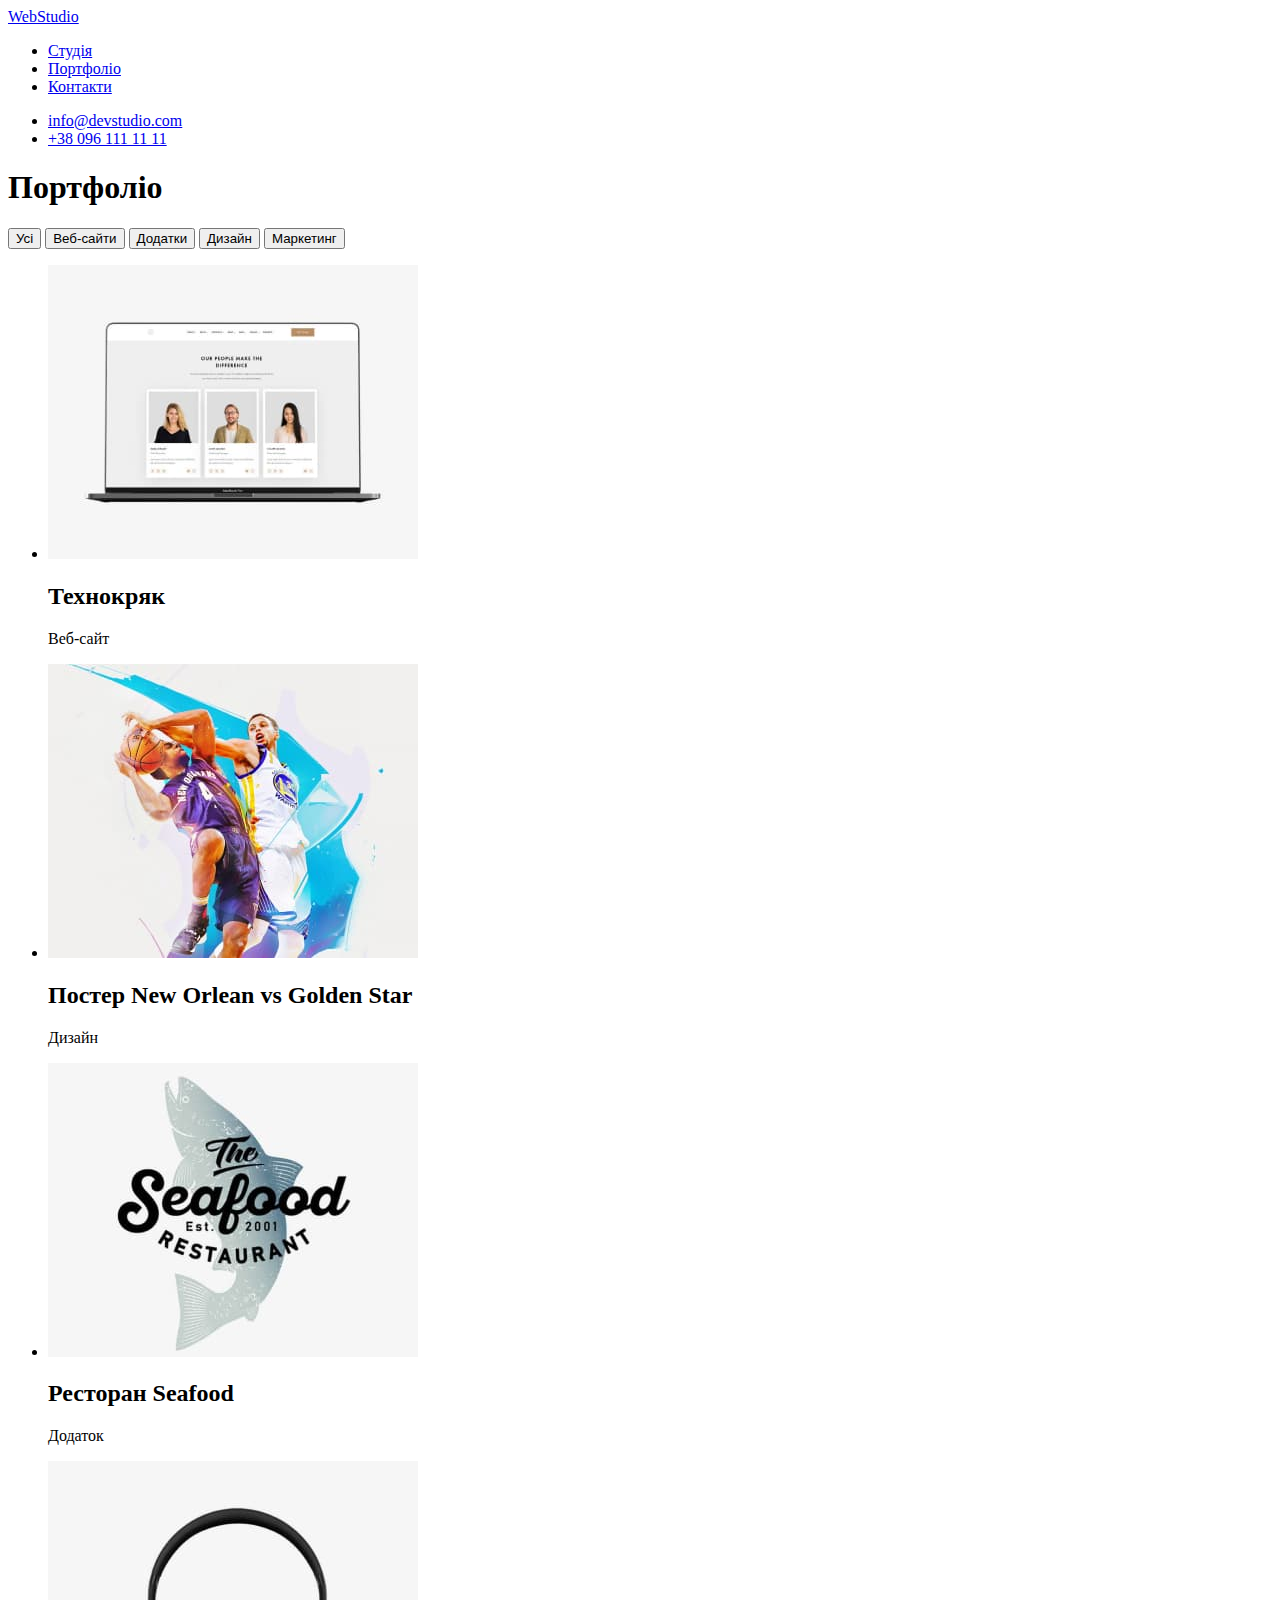
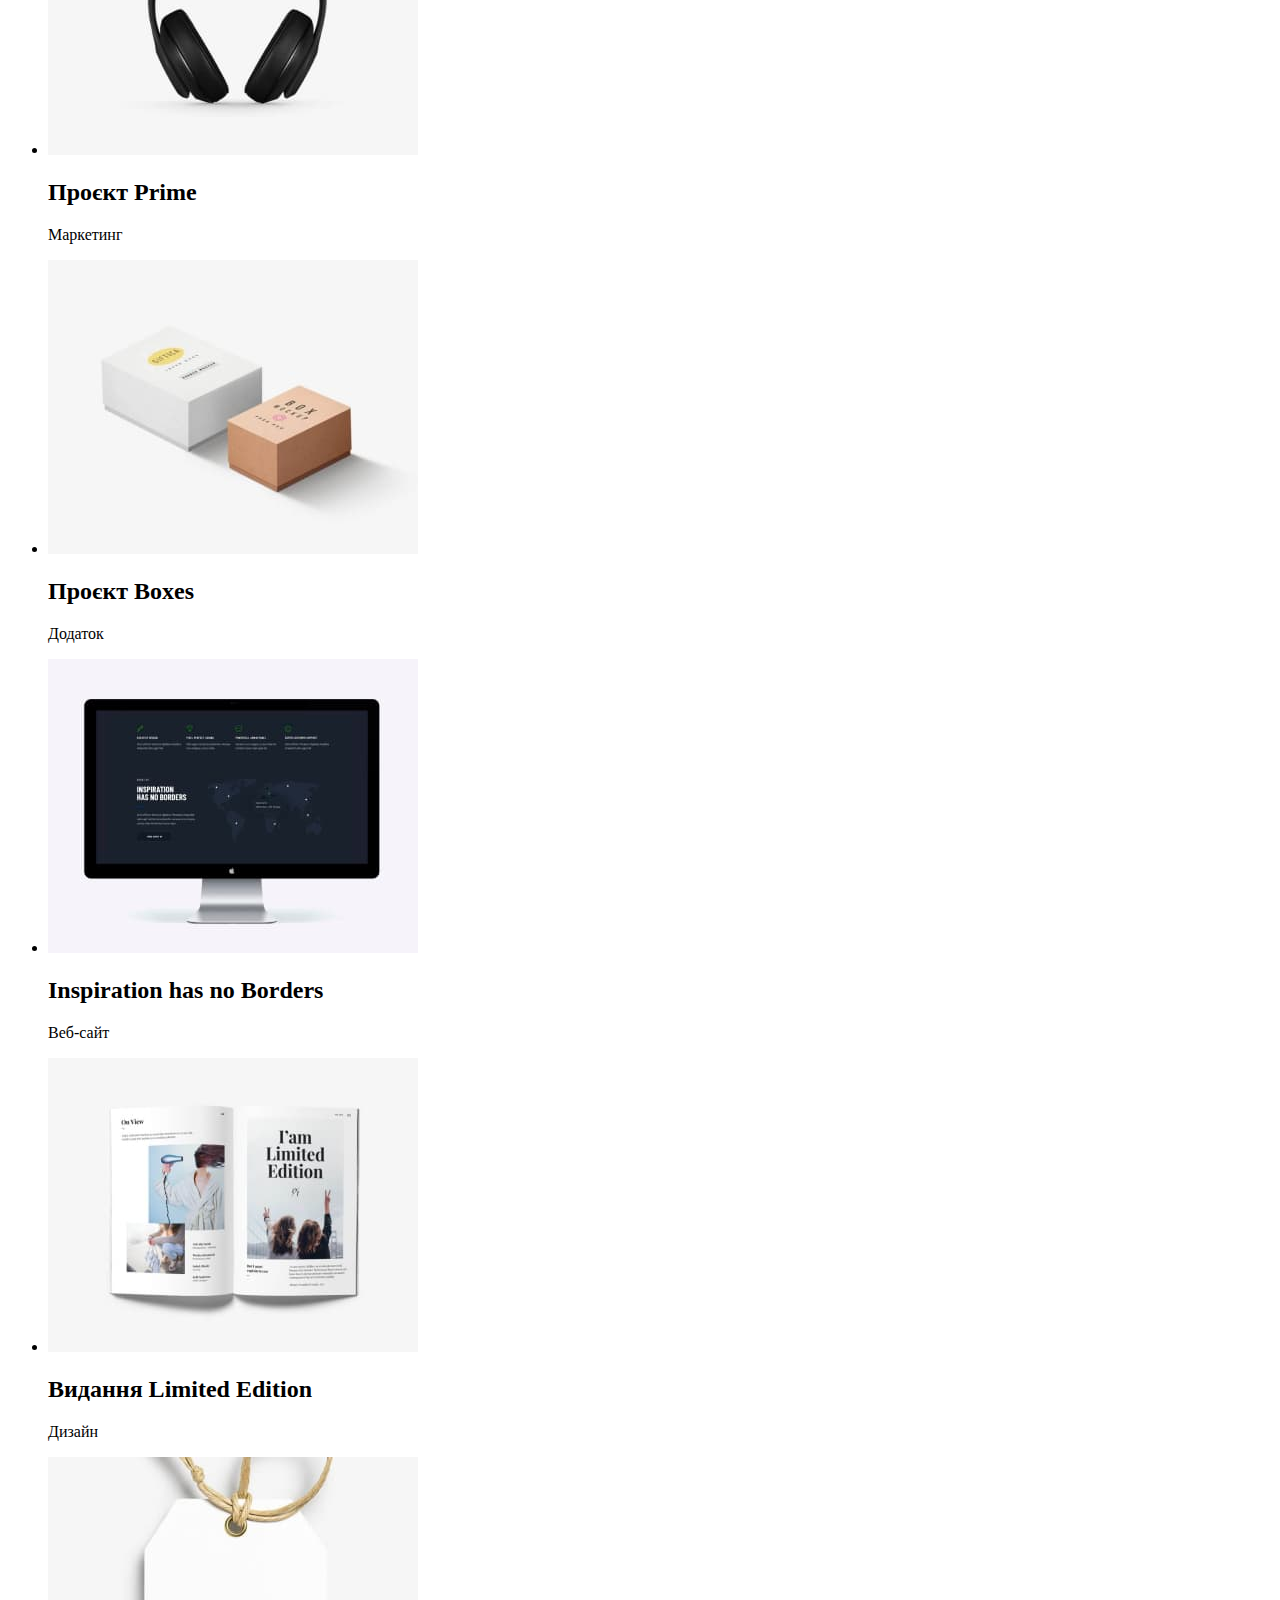
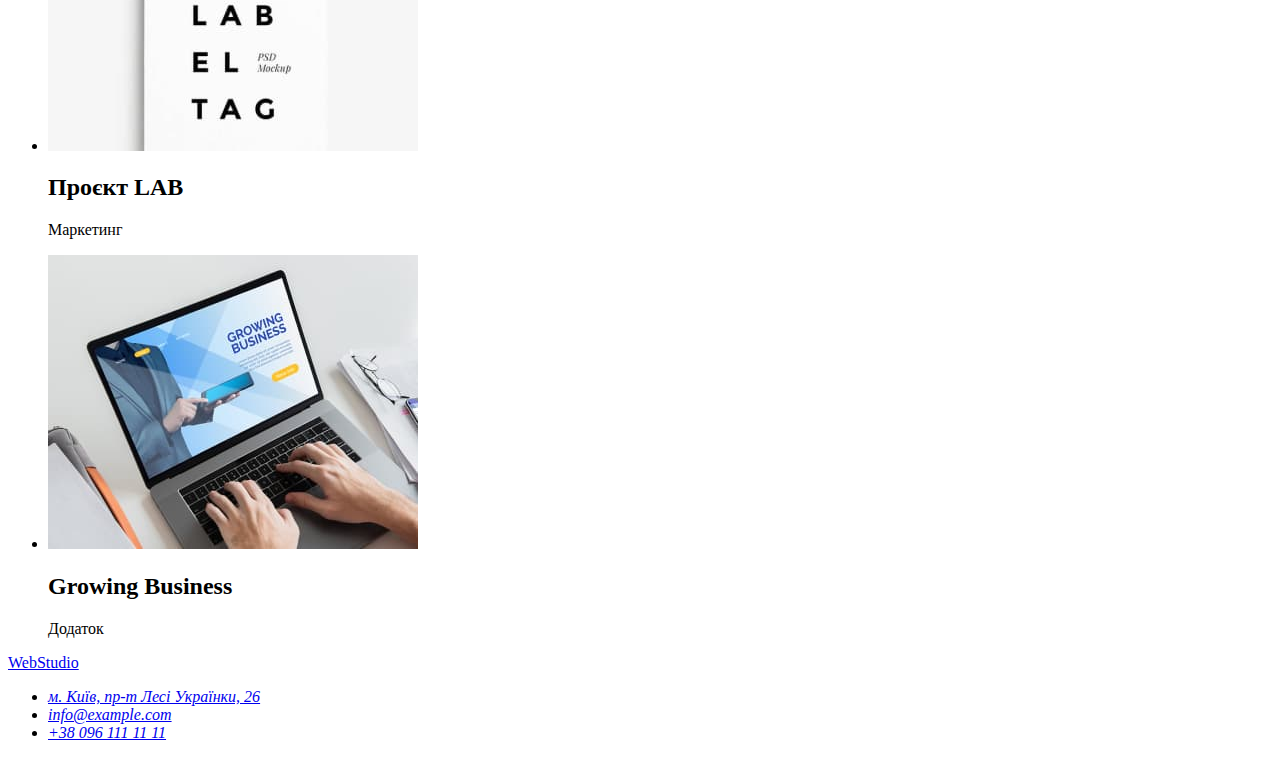
==== portfolio.html @ 384209a9 "Update portfolio.html" ====
<!DOCTYPE html>
<html lang="uk">
<head>
    <meta charset="UTF-8">
    <meta http-equiv="X-UA-Compatible" content="IE=edge">
    <meta name="viewport" content="width=device-width, initial-scale=1.0">
    <title>Document</title>
    <link rel="stylesheet" href="./css/main.css">
</head>
<body>
    <header>
        <nav>
            <a href="./index.html">
                WebStudio
            </a>
            <ul>
                <li><a href="./index.html">Студія</a></li>
                <li><a href="/portfolio.html">Портфоліо</a></li>
                <li><a href="#">Контакти</a></li>
            </ul>
            <ul>
                <li><a href="mailto:info@devstudio.com">info@devstudio.com</a></li>
                <li><a href="tel:+380961111111">+38 096 111 11 11</a></li>
            </ul>
        </nav>
    </header>
    <main>
        <section>
            <h1>Портфоліо</h1>
            <div class="">
                <button type="button">Усі</button>
                <button type="button">Веб-сайти</button>
                <button type="button">Додатки</button>
                <button type="button">Дизайн</button>
                <button type="button">Маркетинг</button>
            </div>
            <ul>
                <li>
                    <img src="./img/portfolio/portfolio1.jpg" alt="Laptop" width="370">
                    <h2>
                        Технокряк
                    </h2>
                    <p>
                        Веб-сайт
                    </p>
                </li>
                <li>
                    <img src="./img/portfolio/portfolio2.jpg" alt="Laptop" width="370">
                    <h2>
                        Постер New Orlean vs Golden Star
                    </h2>
                    <p>
                        Дизайн
                    </p>
                </li>
                <li>
                    <img src="./img/portfolio/portfolio3.jpg" alt="Laptop" width="370">
                    <h2>
                        Ресторан Seafood
                    </h2>
                    <p>
                        Додаток
                    </p>
                </li>
                <li>
                    <img src="./img/portfolio/portfolio4.jpg" alt="Laptop" width="370">
                    <h2>
                        Проєкт Prime
                    </h2>
                    <p>
                        Маркетинг
                    </p>
                </li>
                <li>
                    <img src="./img/portfolio/portfolio5.jpg" alt="Laptop" width="370">
                    <h2>
                        Проєкт Boxes
                    </h2>
                    <p>
                        Додаток
                    </p>
                </li>
                <li>
                    <img src="./img/portfolio/portfolio6.jpg" alt="Laptop" width="370">
                    <h2>
                        Inspiration has no Borders
                    </h2>
                    <p>
                        Веб-сайт
                    </p>
                </li>
                <li>
                    <img src="./img/portfolio/portfolio7.jpg" alt="Laptop" width="370">
                    <h2>
                        Видання Limited Edition
                    </h2>
                    <p>
                        Дизайн
                    </p>
                </li>
                <li>
                    <img src="./img/portfolio/portfolio8.jpg" alt="Laptop" width="370">
                    <h2>
                        Проєкт LAB
                    </h2>
                    <p>
                        Маркетинг
                    </p>
                </li>
                <li>
                    <img src="./img/portfolio/portfolio9.jpg" alt="Laptop" width="370">
                    <h2>
                        Growing Business
                    </h2>
                    <p>
                        Додаток
                    </p>
                </li>
            </ul>
        </section>
    </main>
    <footer>
        <a href="./index.html">
            WebStudio
        </a>
        <address>
            <ul>
                <li>
                    <a href="http://surl.li/dadrl" target="_blank" rel="noopener noreferrer">м. Київ, пр-т Лесі Українки, 26</a>
                </li>
                <li>
                    <a href="mailto:info@devstudio.com">info@example.com</a>
                </li>
                <li>
                    <a href="tel:+380961111111">+38 096 111 11 11</a>
                </li>
            </ul>
        </address>
    </footer>
</body>
</html>
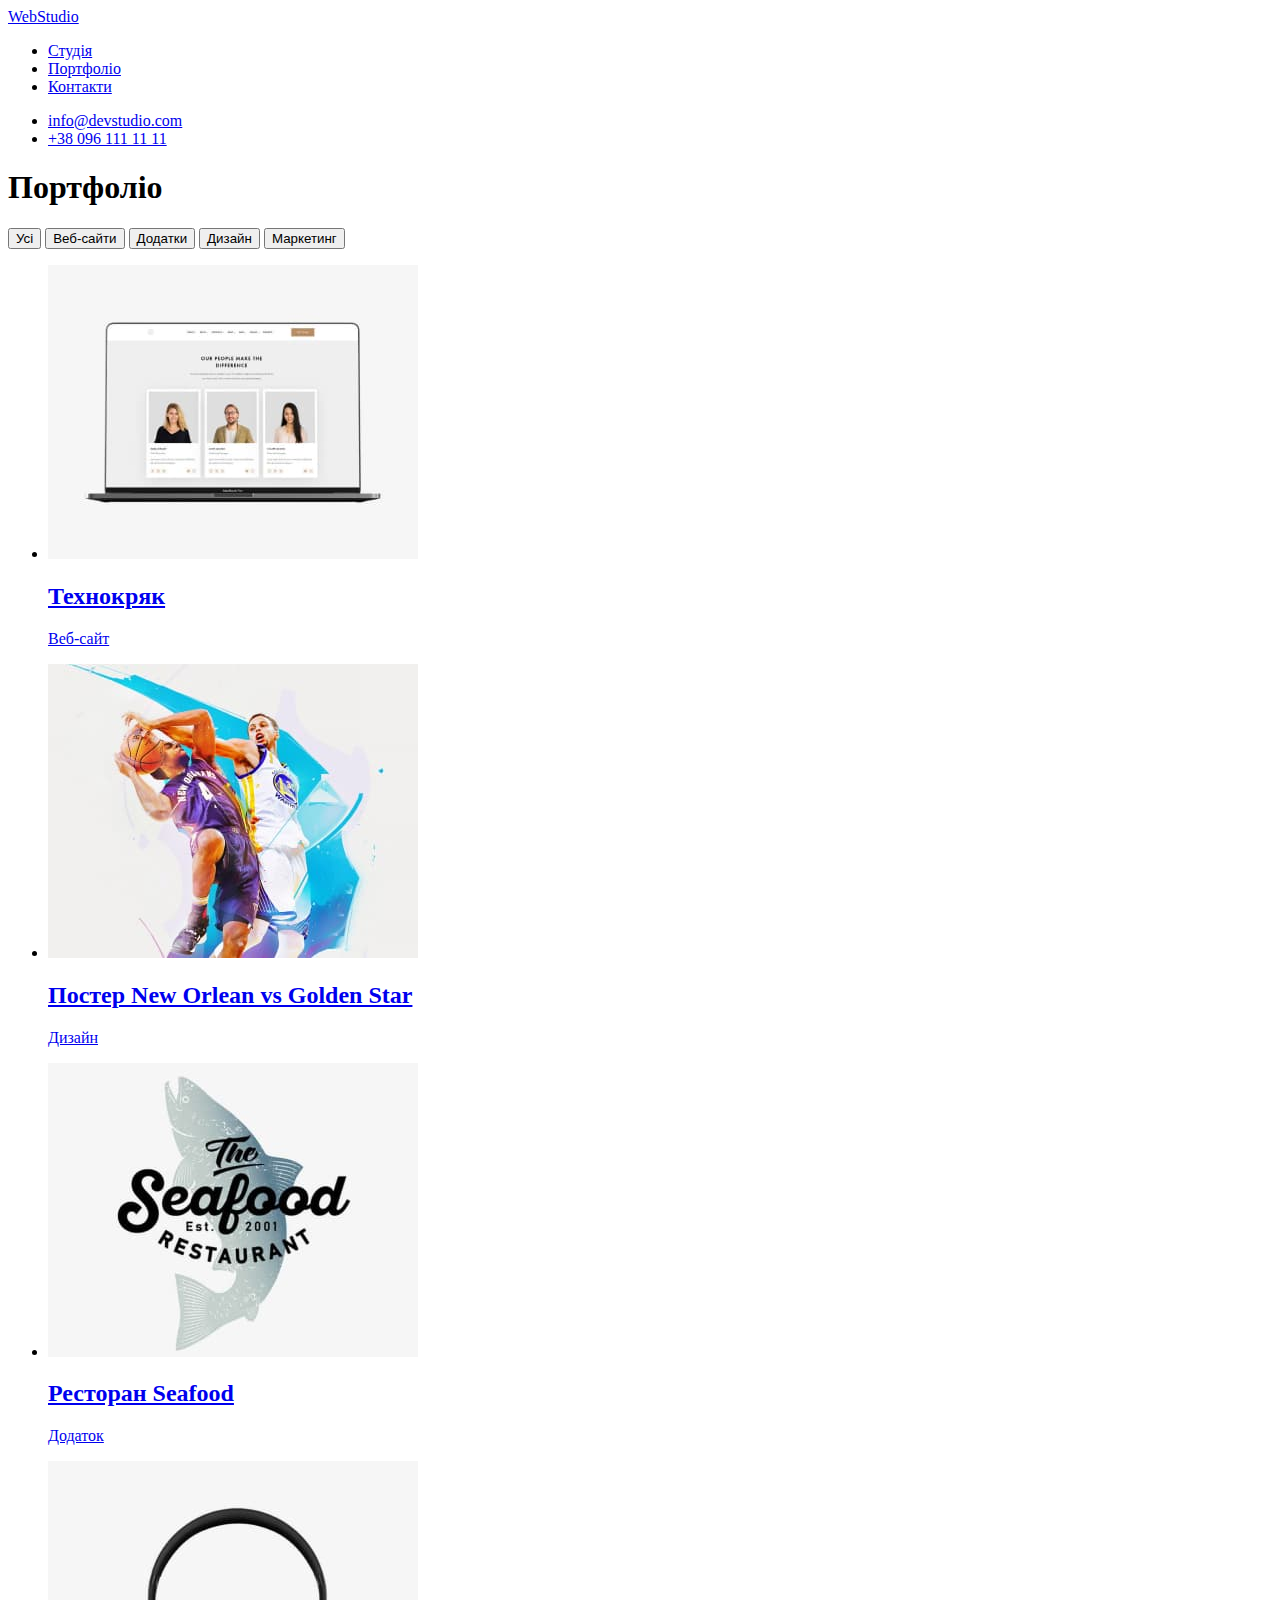
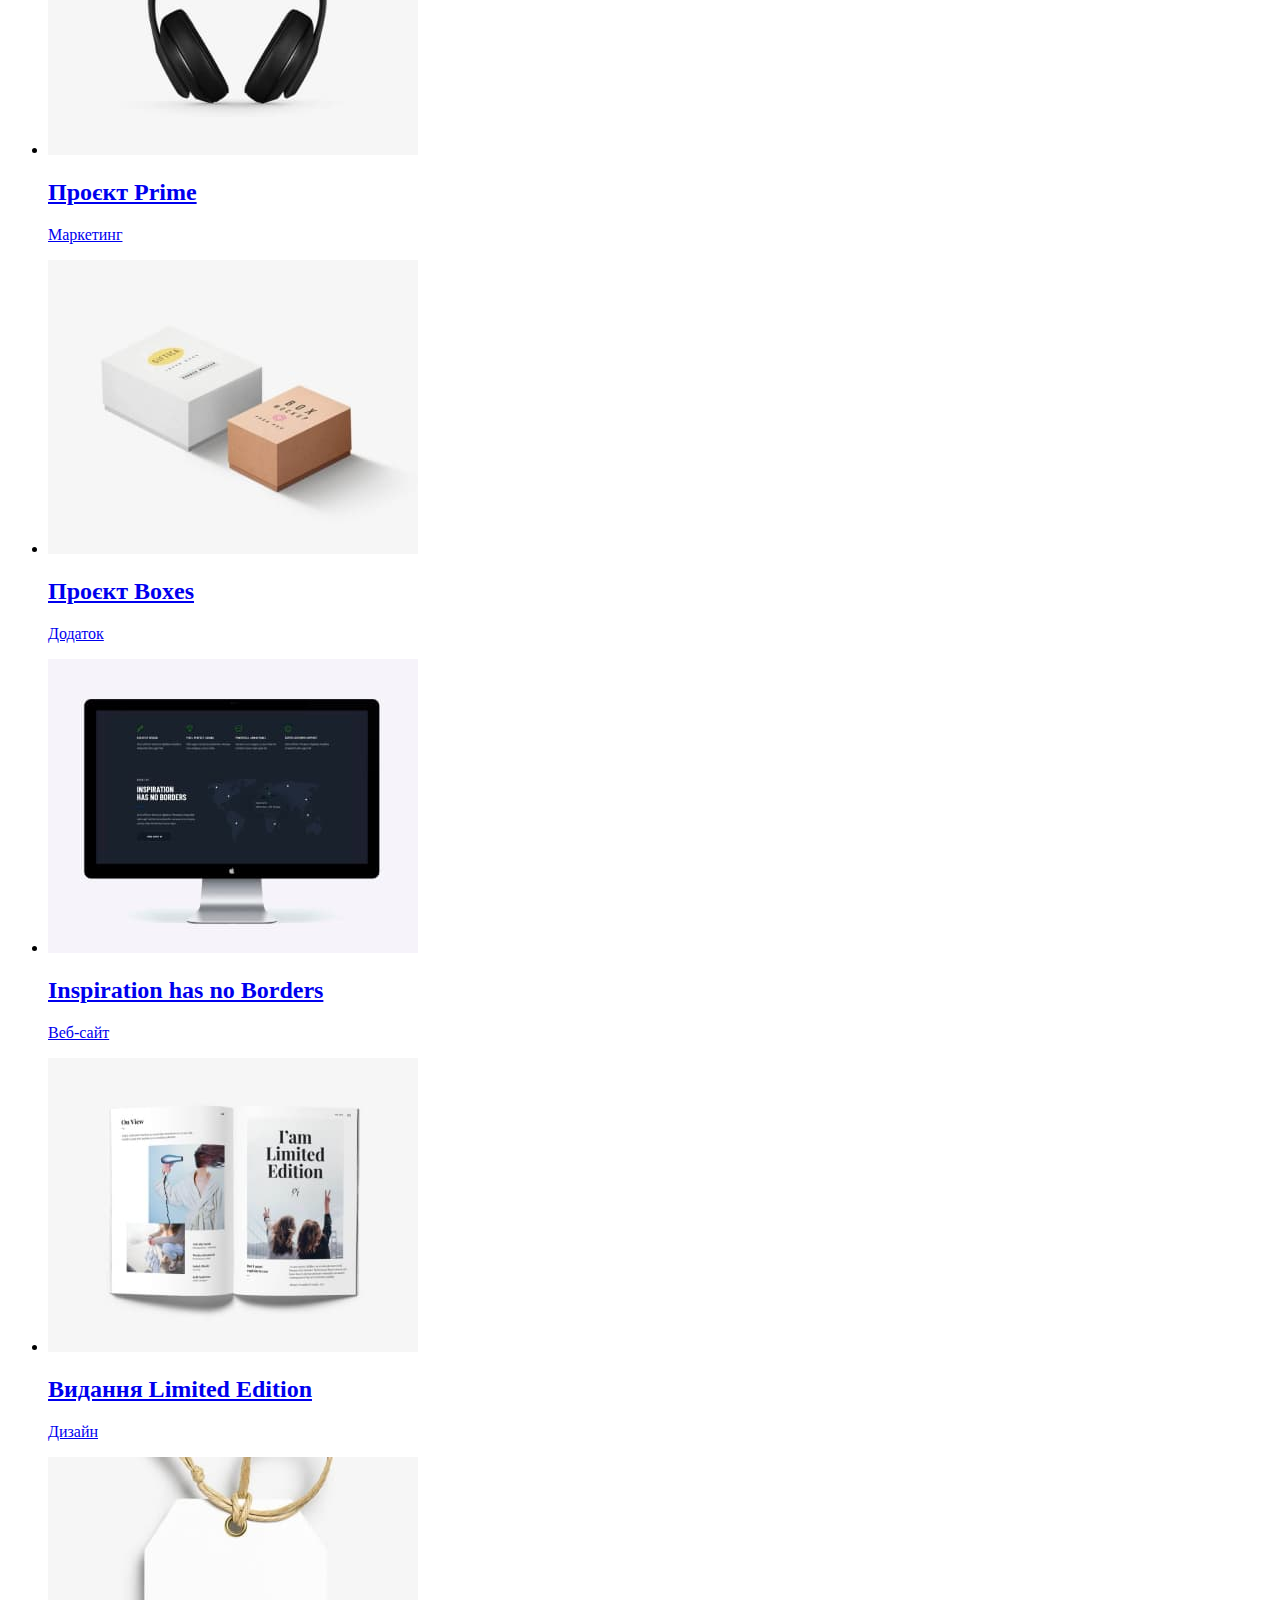
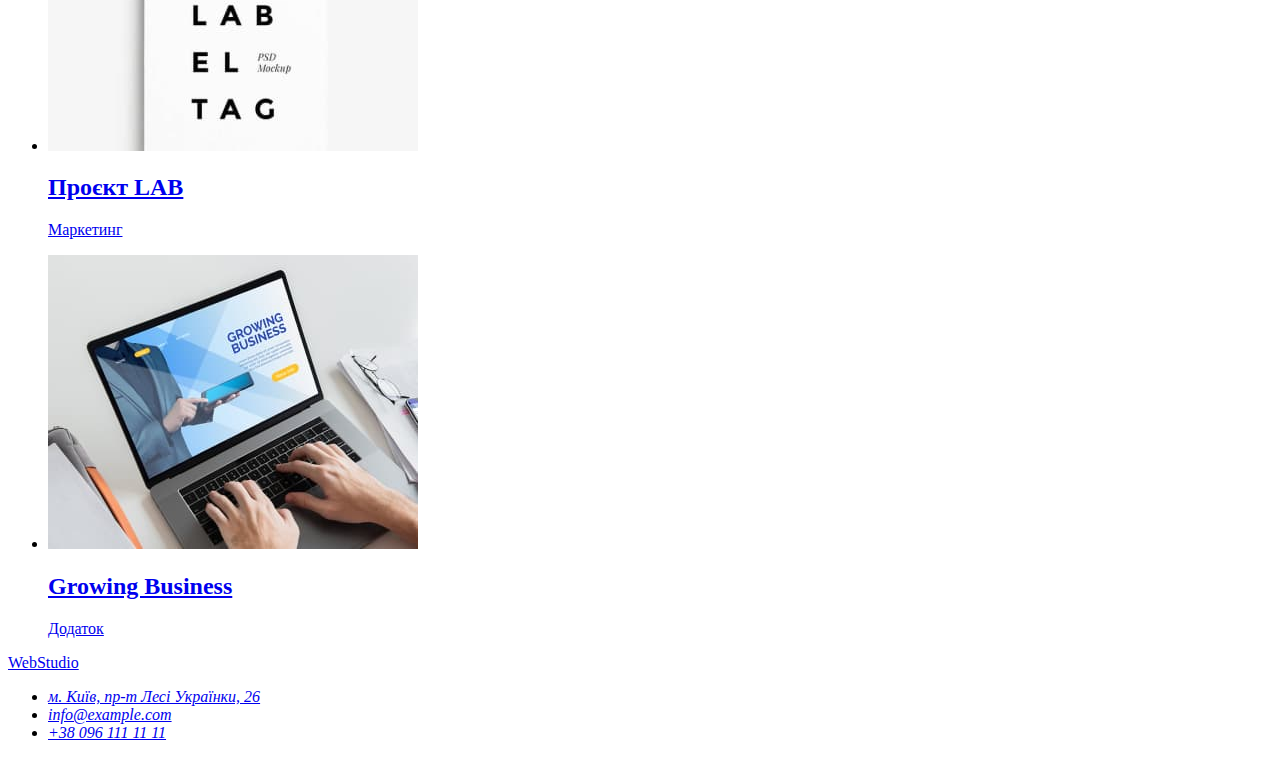
==== commit f7f9d55f: "Добавляє розмітку секціі портфоліо" ====
--- a/portfolio.html
+++ b/portfolio.html
@@ -4,7 +4,7 @@
     <meta charset="UTF-8">
     <meta http-equiv="X-UA-Compatible" content="IE=edge">
     <meta name="viewport" content="width=device-width, initial-scale=1.0">
-    <title>Document</title>
+    <title>Portfolio</title>
     <link rel="stylesheet" href="./css/main.css">
 </head>
 <body>
@@ -15,7 +15,7 @@
             </a>
             <ul>
                 <li><a href="./index.html">Студія</a></li>
-                <li><a href="/portfolio.html">Портфоліо</a></li>
+                <li><a href="./portfolio.html">Портфоліо</a></li>
                 <li><a href="#">Контакти</a></li>
             </ul>
             <ul>
@@ -36,85 +36,121 @@
             </div>
             <ul>
                 <li>
-                    <img src="./img/portfolio/portfolio1.jpg" alt="Laptop" width="370">
-                    <h2>
-                        Технокряк
-                    </h2>
-                    <p>
-                        Веб-сайт
-                    </p>
+                    <a href="#">
+                        <img src="./img/portfolio/portfolio1.jpg" alt="Laptop" width="370">
+                        <div>
+                            <h2>
+                                Технокряк
+                            </h2>
+                            <p>
+                                Веб-сайт
+                            </p>
+                        </div>
+                    </a>
                 </li>
                 <li>
-                    <img src="./img/portfolio/portfolio2.jpg" alt="Laptop" width="370">
-                    <h2>
-                        Постер New Orlean vs Golden Star
-                    </h2>
-                    <p>
-                        Дизайн
-                    </p>
+                    <a href="#">
+                        <img src="./img/portfolio/portfolio2.jpg" alt="Laptop" width="370">
+                        <div>
+                            <h2>
+                                Постер New Orlean vs Golden Star
+                            </h2>
+                            <p>
+                                Дизайн
+                            </p>
+                        </div>
+                    </a>
                 </li>
                 <li>
-                    <img src="./img/portfolio/portfolio3.jpg" alt="Laptop" width="370">
-                    <h2>
-                        Ресторан Seafood
-                    </h2>
-                    <p>
-                        Додаток
-                    </p>
+                    <a href="#">
+                        <img src="./img/portfolio/portfolio3.jpg" alt="Laptop" width="370">
+                        <div>
+                            <h2>
+                                Ресторан Seafood
+                            </h2>
+                            <p>
+                                Додаток
+                            </p>
+                        </div>
+                    </a>
                 </li>
                 <li>
-                    <img src="./img/portfolio/portfolio4.jpg" alt="Laptop" width="370">
-                    <h2>
-                        Проєкт Prime
-                    </h2>
-                    <p>
-                        Маркетинг
-                    </p>
+                    <a href="#">
+                        <img src="./img/portfolio/portfolio4.jpg" alt="Laptop" width="370">
+                        <div>
+                            <h2>
+                                Проєкт Prime
+                            </h2>
+                            <p>
+                                Маркетинг
+                            </p>
+                        </div>
+                    </a>
                 </li>
                 <li>
-                    <img src="./img/portfolio/portfolio5.jpg" alt="Laptop" width="370">
-                    <h2>
-                        Проєкт Boxes
-                    </h2>
-                    <p>
-                        Додаток
-                    </p>
+                    <a href="#">
+                        <img src="./img/portfolio/portfolio5.jpg" alt="Laptop" width="370">
+                        <div>
+                            <h2>
+                                Проєкт Boxes
+                            </h2>
+                            <p>
+                                Додаток
+                            </p>
+                        </div>
+                    </a>
                 </li>
                 <li>
-                    <img src="./img/portfolio/portfolio6.jpg" alt="Laptop" width="370">
-                    <h2>
-                        Inspiration has no Borders
-                    </h2>
-                    <p>
-                        Веб-сайт
-                    </p>
+                    <a href="#">
+                        <img src="./img/portfolio/portfolio6.jpg" alt="Laptop" width="370">
+                        <div>
+                            <h2>
+                                Inspiration has no Borders
+                            </h2>
+                            <p>
+                                Веб-сайт
+                            </p>
+                        </div>
+                    </a>
                 </li>
                 <li>
-                    <img src="./img/portfolio/portfolio7.jpg" alt="Laptop" width="370">
-                    <h2>
-                        Видання Limited Edition
-                    </h2>
-                    <p>
-                        Дизайн
-                    </p>
+                    <a href="#">
+                        <img src="./img/portfolio/portfolio7.jpg" alt="Laptop" width="370">
+                        <div>
+                            <h2>
+                                Видання Limited Edition
+                            </h2>
+                            <p>
+                                Дизайн
+                            </p>
+                        </div>
+                    </a>
                 </li>
                 <li>
-                    <img src="./img/portfolio/portfolio8.jpg" alt="Laptop" width="370">
-                    <h2>
-                        Проєкт LAB
-                    </h2>
-                    <p>
-                        Маркетинг
-                    </p>
+                    <a href="#">
+                        <img src="./img/portfolio/portfolio8.jpg" alt="Laptop" width="370">
+                        <div>
+                            <h2>
+                                Проєкт LAB
+                            </h2>
+                            <p>
+                                Маркетинг
+                            </p>
+                        </div>
+                    </a>
                 </li>
                 <li>
-                    <img src="./img/portfolio/portfolio9.jpg" alt="Laptop" width="370">
-                    <h2>
-                        Growing Business
-                    </h2>
-                    <p>
-                        Додаток
-                    </p>
+                    <a href="#">
+                        <img src="./img/portfolio/portfolio9.jpg" alt="Laptop" width="370">
+                        <div>
+                            <h2>
+                                Growing Business
+                            </h2>
+                            <p>
+                                Додаток
+                            </p>
+                        </div>
+                    </a>
                 </li>
             </ul>
         </section>
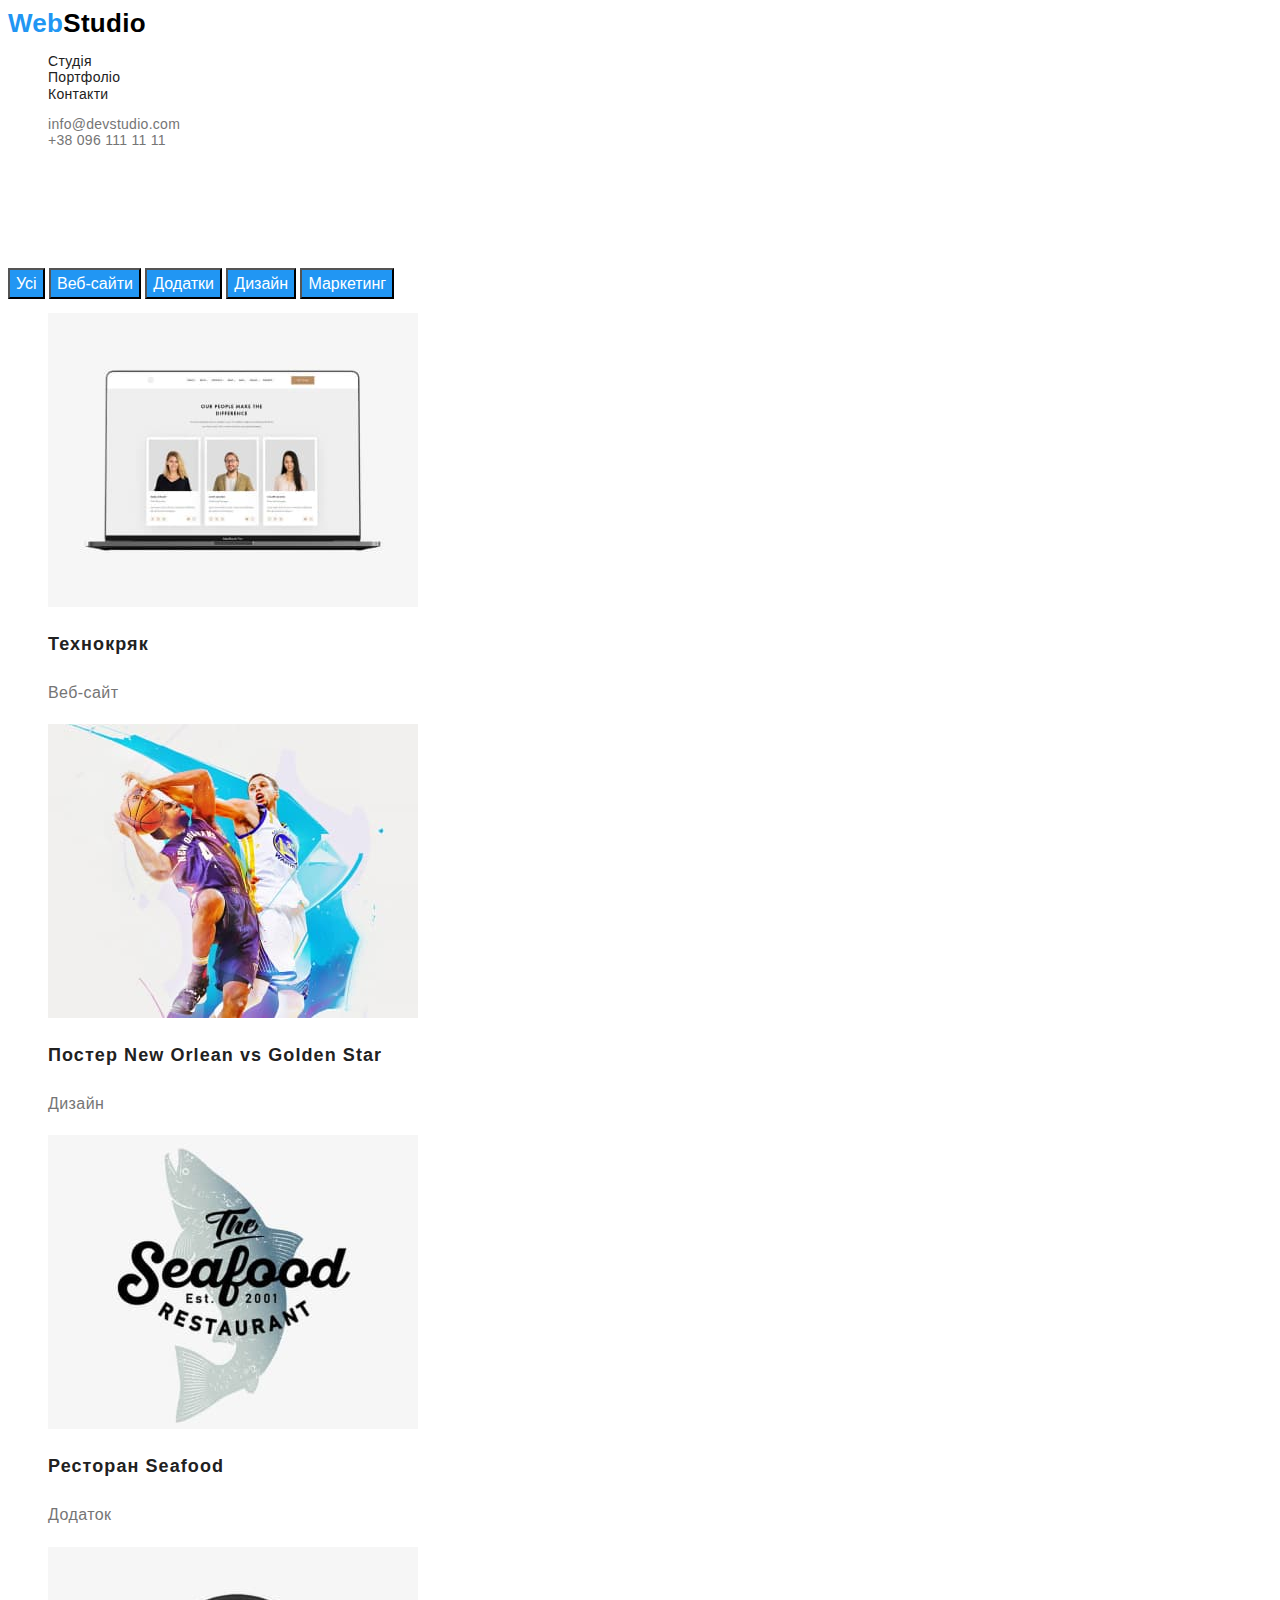
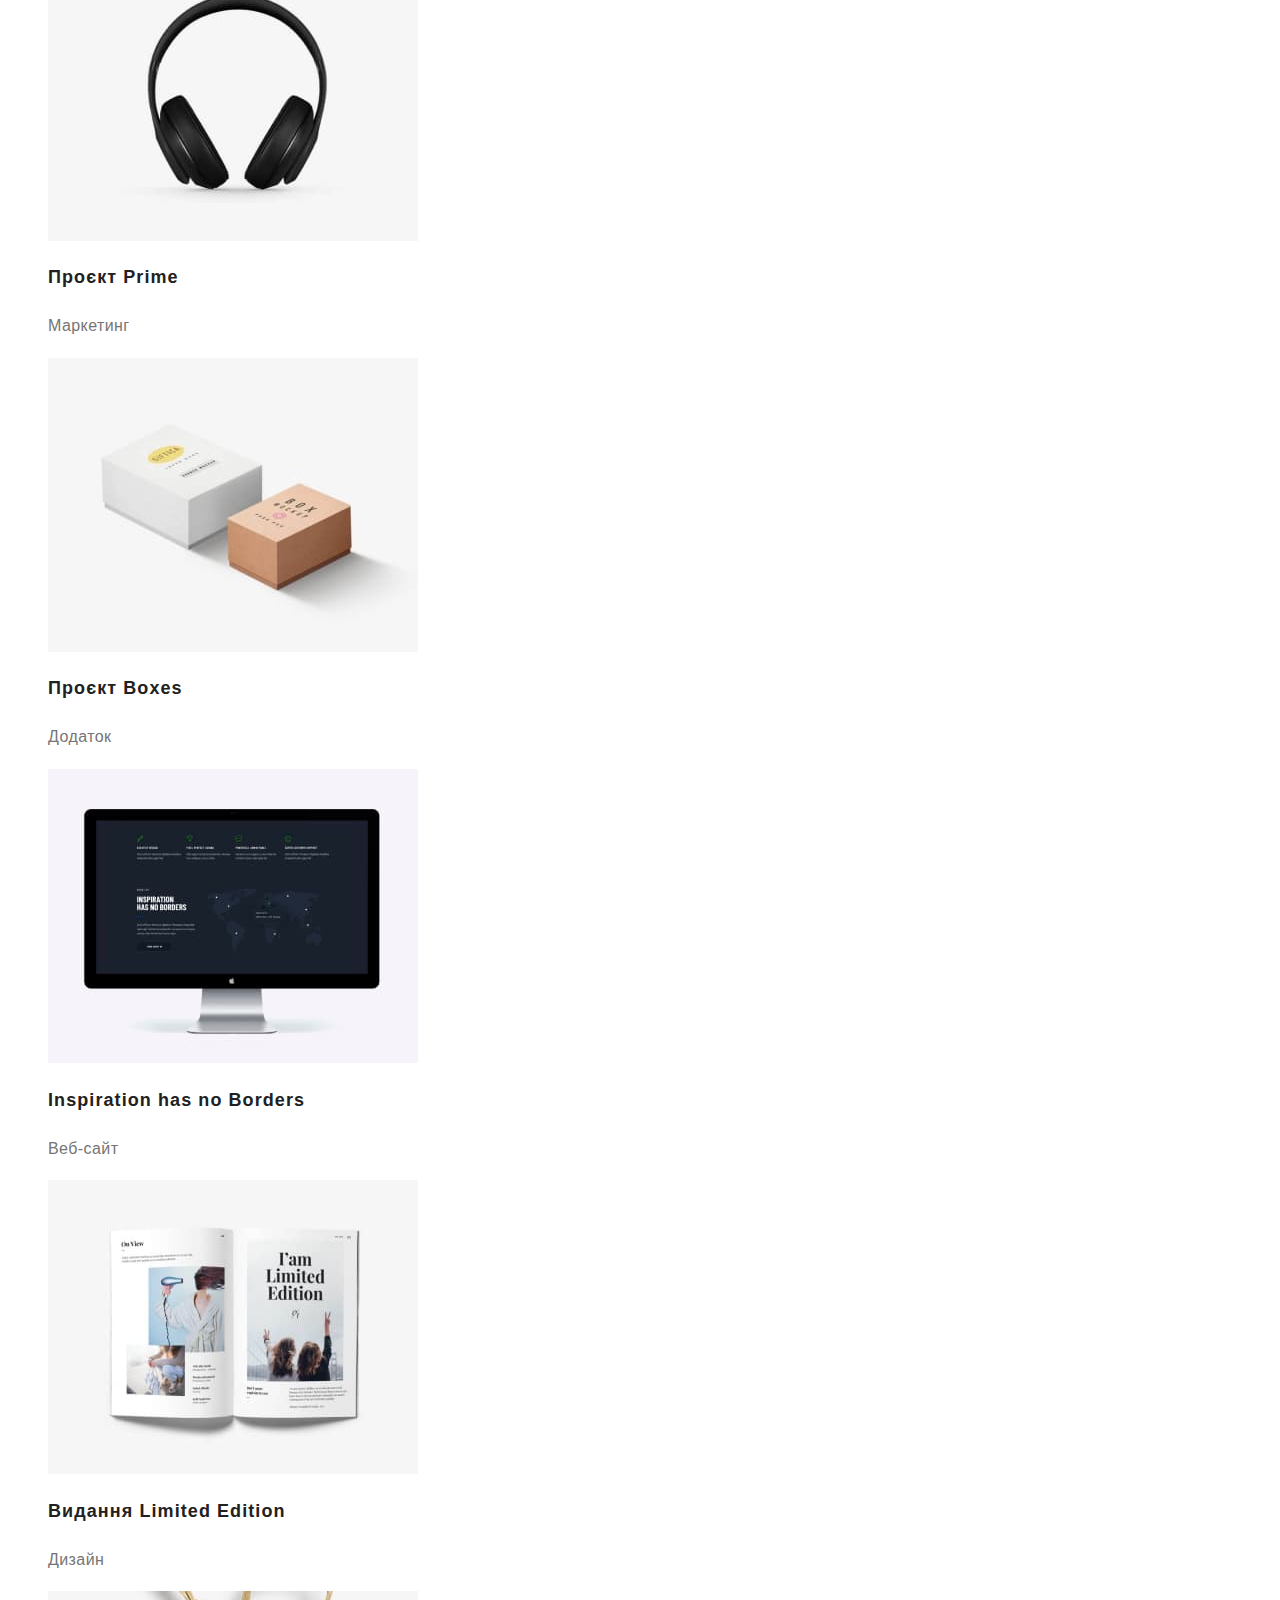
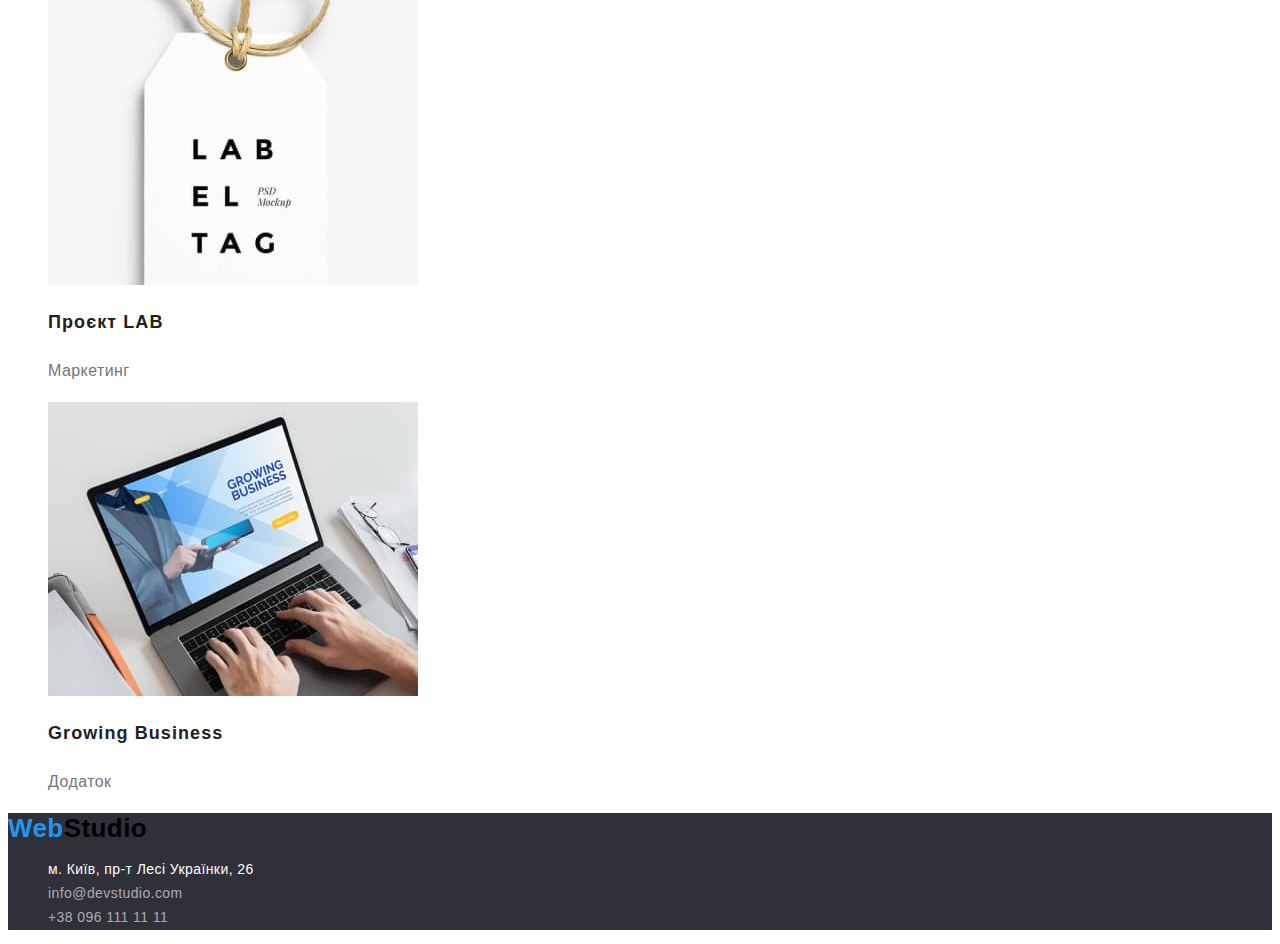
==== commit b256f6df: "добавляє стиль сторінці portfolio.html" ====
--- a/portfolio.html
+++ b/portfolio.html
@@ -1,177 +1,137 @@
 <!DOCTYPE html>
 <html lang="uk">
-<head>
-    <meta charset="UTF-8">
-    <meta http-equiv="X-UA-Compatible" content="IE=edge">
-    <meta name="viewport" content="width=device-width, initial-scale=1.0">
+  <head>
+    <meta charset="UTF-8" />
+    <meta http-equiv="X-UA-Compatible" content="IE=edge" />
+    <meta name="viewport" content="width=device-width, initial-scale=1.0" />
     <title>Portfolio</title>
-    <link rel="stylesheet" href="./css/main.css">
-</head>
-<body>
-    <header>
-        <nav>
-            <a href="./index.html">
-                WebStudio
-            </a>
-            <ul>
-                <li><a href="./index.html">Студія</a></li>
-                <li><a href="./portfolio.html">Портфоліо</a></li>
-                <li><a href="#">Контакти</a></li>
-            </ul>
-            <ul>
-                <li><a href="mailto:info@devstudio.com">info@devstudio.com</a></li>
-                <li><a href="tel:+380961111111">+38 096 111 11 11</a></li>
-            </ul>
-        </nav>
+    <link rel="stylesheet" href="./css/main.css" />
+  </head>
+  <body>
+    <header class="header-page">
+      <nav class="header-nav">
+        <a href="./index.html" class="logo"> <span class="logo-part">Web</span>Studio </a>
+        <ul class="header-list">
+          <li class="header-item"><a href="./index.html" class="nav-link">Студія</a></li>
+          <li class="header-item"><a href="./portfolio.html" class="nav-link">Портфоліо</a></li>
+          <li class="header-item"><a href="#" class="nav-link">Контакти</a></li>
+        </ul>
+      </nav>
+      <ul>
+        <li><a href="mailto:info@devstudio.com" class="nav-contact">info@devstudio.com</a></li>
+        <li><a href="tel:+380961111111" class="nav-contact">+38 096 111 11 11</a></li>
+      </ul>
     </header>
     <main>
-        <section>
-            <h1>Портфоліо</h1>
-            <div class="">
-                <button type="button">Усі</button>
-                <button type="button">Веб-сайти</button>
-                <button type="button">Додатки</button>
-                <button type="button">Дизайн</button>
-                <button type="button">Маркетинг</button>
-            </div>
-            <ul>
-                <li>
-                    <a href="#">
-                        <img src="./img/portfolio/portfolio1.jpg" alt="Laptop" width="370">
-                        <div>
-                            <h2>
-                                Технокряк
-                            </h2>
-                            <p>
-                                Веб-сайт
-                            </p>
-                        </div>
-                    </a>
+      <section class="portfolio">
+        <h1>Портфоліо</h1>
+        <div class="wrapper-btn">
+          <button type="button" class="portfolio-btn">Усі</button>
+          <button type="button" class="portfolio-btn">Веб-сайти</button>
+          <button type="button" class="portfolio-btn">Додатки</button>
+          <button type="button" class="portfolio-btn">Дизайн</button>
+          <button type="button" class="portfolio-btn">Маркетинг</button>
+        </div>
+        <ul class="portfolio-list">
+          <li class="portfolio-item">
+            <a href="#">
+              <img src="./img/portfolio/portfolio1.jpg" alt="Laptop" width="370" class="portfolio-img"/>
+              <div>
+                <h2 class="portfolio-title">Технокряк</h2>
+                <p class="portfolio-text">Веб-сайт</p>
+              </div>
+            </a>
+          </li>
+          <li class="portfolio-item">
+            <a href="#">
+              <img src="./img/portfolio/portfolio2.jpg" alt="Laptop" width="370" class="portfolio-img"/>
+              <div>
+                <h2 class="portfolio-title">Постер New Orlean vs Golden Star</h2>
+                <p class="portfolio-text">Дизайн</p>
+              </div>
+            </a>
+          </li>
+          <li class="portfolio-item">
+            <a href="#">
+              <img src="./img/portfolio/portfolio3.jpg" alt="Laptop" width="370" class="portfolio-img"/>
+              <div>
+                <h2 class="portfolio-title">Ресторан Seafood</h2>
+                <p class="portfolio-text">Додаток</p>
+              </div>
+            </a>
+          </li>
+          <li class="portfolio-item">
+            <a href="#">
+              <img src="./img/portfolio/portfolio4.jpg" alt="Laptop" width="370" class="portfolio-img"/>
+              <div>
+                <h2 class="portfolio-title">Проєкт Prime</h2>
+                <p class="portfolio-text">Маркетинг</p>
+              </div>
+            </a>
+          </li>
+          <li class="portfolio-item">
+            <a href="#">
+              <img src="./img/portfolio/portfolio5.jpg" alt="Laptop" width="370" class="portfolio-img"/>
+              <div>
+                <h2 class="portfolio-title">Проєкт Boxes</h2>
+                <p class="portfolio-text">Додаток</p>
+              </div>
+            </a>
+          </li>
+          <li class="portfolio-item">
+            <a href="#">
+              <img src="./img/portfolio/portfolio6.jpg" alt="Laptop" width="370" class="portfolio-img"/>
+              <div>
+                <h2 class="portfolio-title">Inspiration has no Borders</h2>
+                <p class="portfolio-text">Веб-сайт</p>
+              </div>
+            </a>
+          </li>
+          <li class="portfolio-item">
+            <a href="#">
+              <img src="./img/portfolio/portfolio7.jpg" alt="Laptop" width="370" class="portfolio-img"/>
+              <div>
+                <h2 class="portfolio-title">Видання Limited Edition</h2>
+                <p class="portfolio-text">Дизайн</p>
+              </div>
+            </a>
+          </li>
+          <li class="portfolio-item">
+            <a href="#">
+              <img src="./img/portfolio/portfolio8.jpg" alt="Laptop" width="370" class="portfolio-img"/>
+              <div>
+                <h2 class="portfolio-title">Проєкт LAB</h2>
+                <p class="portfolio-text">Маркетинг</p>
+              </div>
+            </a>
+          </li>
+          <li class="portfolio-item">
+            <a href="#">
+              <img src="./img/portfolio/portfolio9.jpg" alt="Laptop" width="370" class="portfolio-img"/>
+              <div>
+                <h2 class="portfolio-title">Growing Business</h2>
+                <p class="portfolio-text">Додаток</p>
+              </div>
+            </a>
+          </li>
+        </ul>
+      </section>
+    </main>
+    <footer class="contacts">
+        <a href="/goit-markup-hw-01/index.html" class="logo"> <span class="logo-part">Web</span>Studio </a>
+        <address>
+            <ul class="contacts-list">
+                <li class="contacts-item">
+                    <a href="http://surl.li/dadrl" target="_blank" rel="noopener noreferrer" class="footer-link">м. Київ, пр-т Лесі Українки, 26</a>
                 </li>
-                <li>
-                    <a href="#">
-                        <img src="./img/portfolio/portfolio2.jpg" alt="Laptop" width="370">
-                        <div>
-                            <h2>
-                                Постер New Orlean vs Golden Star
-                            </h2>
-                            <p>
-                                Дизайн
-                            </p>
-                        </div>
-                    </a>
+                <li class="contacts-item">
+                    <a href="mailto:info@devstudio.com" class="footer-link opacity">info@devstudio.com</a>
                 </li>
-                <li>
-                    <a href="#">
-                        <img src="./img/portfolio/portfolio3.jpg" alt="Laptop" width="370">
-                        <div>
-                            <h2>
-                                Ресторан Seafood
-                            </h2>
-                            <p>
-                                Додаток
-                            </p>
-                        </div>
-                    </a>
-                </li>
-                <li>
-                    <a href="#">
-                        <img src="./img/portfolio/portfolio4.jpg" alt="Laptop" width="370">
-                        <div>
-                            <h2>
-                                Проєкт Prime
-                            </h2>
-                            <p>
-                                Маркетинг
-                            </p>
-                        </div>
-                    </a>
-                </li>
-                <li>
-                    <a href="#">
-                        <img src="./img/portfolio/portfolio5.jpg" alt="Laptop" width="370">
-                        <div>
-                            <h2>
-                                Проєкт Boxes
-                            </h2>
-                            <p>
-                                Додаток
-                            </p>
-                        </div>
-                    </a>
-                </li>
-                <li>
-                    <a href="#">
-                        <img src="./img/portfolio/portfolio6.jpg" alt="Laptop" width="370">
-                        <div>
-                            <h2>
-                                Inspiration has no Borders
-                            </h2>
-                            <p>
-                                Веб-сайт
-                            </p>
-                        </div>
-                    </a>
-                </li>
-                <li>
-                    <a href="#">
-                        <img src="./img/portfolio/portfolio7.jpg" alt="Laptop" width="370">
-                        <div>
-                            <h2>
-                                Видання Limited Edition
-                            </h2>
-                            <p>
-                                Дизайн
-                            </p>
-                        </div>
-                    </a>
-                </li>
-                <li>
-                    <a href="#">
-                        <img src="./img/portfolio/portfolio8.jpg" alt="Laptop" width="370">
-                        <div>
-                            <h2>
-                                Проєкт LAB
-                            </h2>
-                            <p>
-                                Маркетинг
-                            </p>
-                        </div>
-                    </a>
-                </li>
-                <li>
-                    <a href="#">
-                        <img src="./img/portfolio/portfolio9.jpg" alt="Laptop" width="370">
-                        <div>
-                            <h2>
-                                Growing Business
-                            </h2>
-                            <p>
-                                Додаток
-                            </p>
-                        </div>
-                    </a>
-                </li>
-            </ul>
-        </section>
-    </main>
-    <footer>
-        <a href="./index.html">
-            WebStudio
-        </a>
-        <address>
-            <ul>
-                <li>
-                    <a href="http://surl.li/dadrl" target="_blank" rel="noopener noreferrer">м. Київ, пр-т Лесі Українки, 26</a>
-                </li>
-                <li>
-                    <a href="mailto:info@devstudio.com">info@example.com</a>
-                </li>
-                <li>
-                    <a href="tel:+380961111111">+38 096 111 11 11</a>
+                <li class="contacts-item">
+                    <a href="tel:+380961111111" class="footer-link opacity">+38 096 111 11 11</a>
                 </li>
             </ul>
         </address>
     </footer>
-</body>
-</html>+  </body>
+</html>
--- a/css/main.css
+++ b/css/main.css
@@ -0,0 +1,148 @@
+/* Studio page */
+
+/* Specification */
+
+:root {
+    --main-color: rgba(117, 117, 117, 1);
+    --white-color: rgba(255, 255, 255, 1);
+    --contrast-color: rgba(33, 150, 243, 1);
+    --titles-color: rgba(33, 33, 33, 1);
+}
+
+body {
+    background-color: var(--white-color);
+    font-family: 'Roboto', sans-serif;
+    font-size: 14px;
+    line-height: 1.2;
+    letter-spacing: 0.03em;
+    color: var(--main-color)
+}
+h1 {
+    font-weight: 900;
+    font-size: 44px;
+    line-height: 1.36;
+    letter-spacing: 0.06em;
+    text-align: center;
+    text-transform: uppercase;
+    color: var(--white-color)
+}
+h2 {
+    font-size: 42PX;
+    font-weight: 700;
+    line-height: 1.17;
+    color: var(--titles-color)
+}
+a {
+    text-decoration: none;
+}
+ul {
+    list-style: none;
+}
+
+/* header */
+.header-page {
+    font-weight: 500;
+    letter-spacing: 0.02em;
+    line-height: 1.17;
+}
+.logo {
+    font-size: 26px;
+    font-family: 'Raleway', sans-serif;
+    font-weight: 700;
+    color: rgba(0, 0, 0, 1);
+    line-height: 1.19;
+}
+.logo-part {
+    color: var(--contrast-color);
+}
+.nav-link {
+    color: var(--titles-color);
+}
+.nav-link:hover,
+.nav-link:active,
+.nav-contact:hover,
+.nav-contact:active,
+.footer-link:hover,
+.footer-link:focus {
+    color: var(--contrast-color);
+}
+.nav-contact {
+    color: var(--main-color);
+}
+
+/* hero */
+.hero {
+    background-color: rgba(47, 48, 58, 1);
+}
+.hero-btn {
+    background-color: var(--contrast-color);
+    font-family: 'Raleway', sans-serif; 
+    font-size: 16px;
+    font-weight: 700;
+    line-height: 1.9;
+    letter-spacing: 0.06em;
+    color: var(--white-color);
+    cursor: pointer;
+}
+/* features */
+.features-title {
+    text-transform: uppercase;
+    color: var(--titles-color);
+    line-height: 1.14;
+    font-weight: 700;
+}
+.features-text {
+    line-height: 1.7;
+    font-weight: 400;
+}
+/* team */
+.team {
+    font-size: 16px;
+    line-height: 1.8;
+}
+.worker-name {
+    font-size: 16px;
+    font-weight: 500;
+    color: var(--titles-color);
+    text-align: center;
+}
+.worker-position {
+    font-weight: 400;
+    text-align: center;
+}
+/* contact */
+.contacts {
+    background-color: rgba(47, 48, 58, 1);
+}
+.footer-link {
+    font-weight: 400;
+    line-height: 1.7;
+    color: var(--white-color);
+    font-style: normal;
+}
+.opacity {
+    color: rgba(255, 255, 255, 0.6);
+}
+
+
+
+/* portfolio */
+.portfolio-btn {
+    background-color: var(--contrast-color);
+    font-family: 'Roboto', sans-serif;
+    font-weight: 500;
+    font-size: 16px;
+    line-height: 1.6;
+    color: var(--white-color);
+}
+.portfolio-title {
+    font-weight: 700;
+    font-size: 18px;
+    letter-spacing: 0.06em;
+    line-height: 2;
+}
+.portfolio-text {
+    color: var(--main-color);
+    font-size: 16px;
+    line-height: 1.9;
+}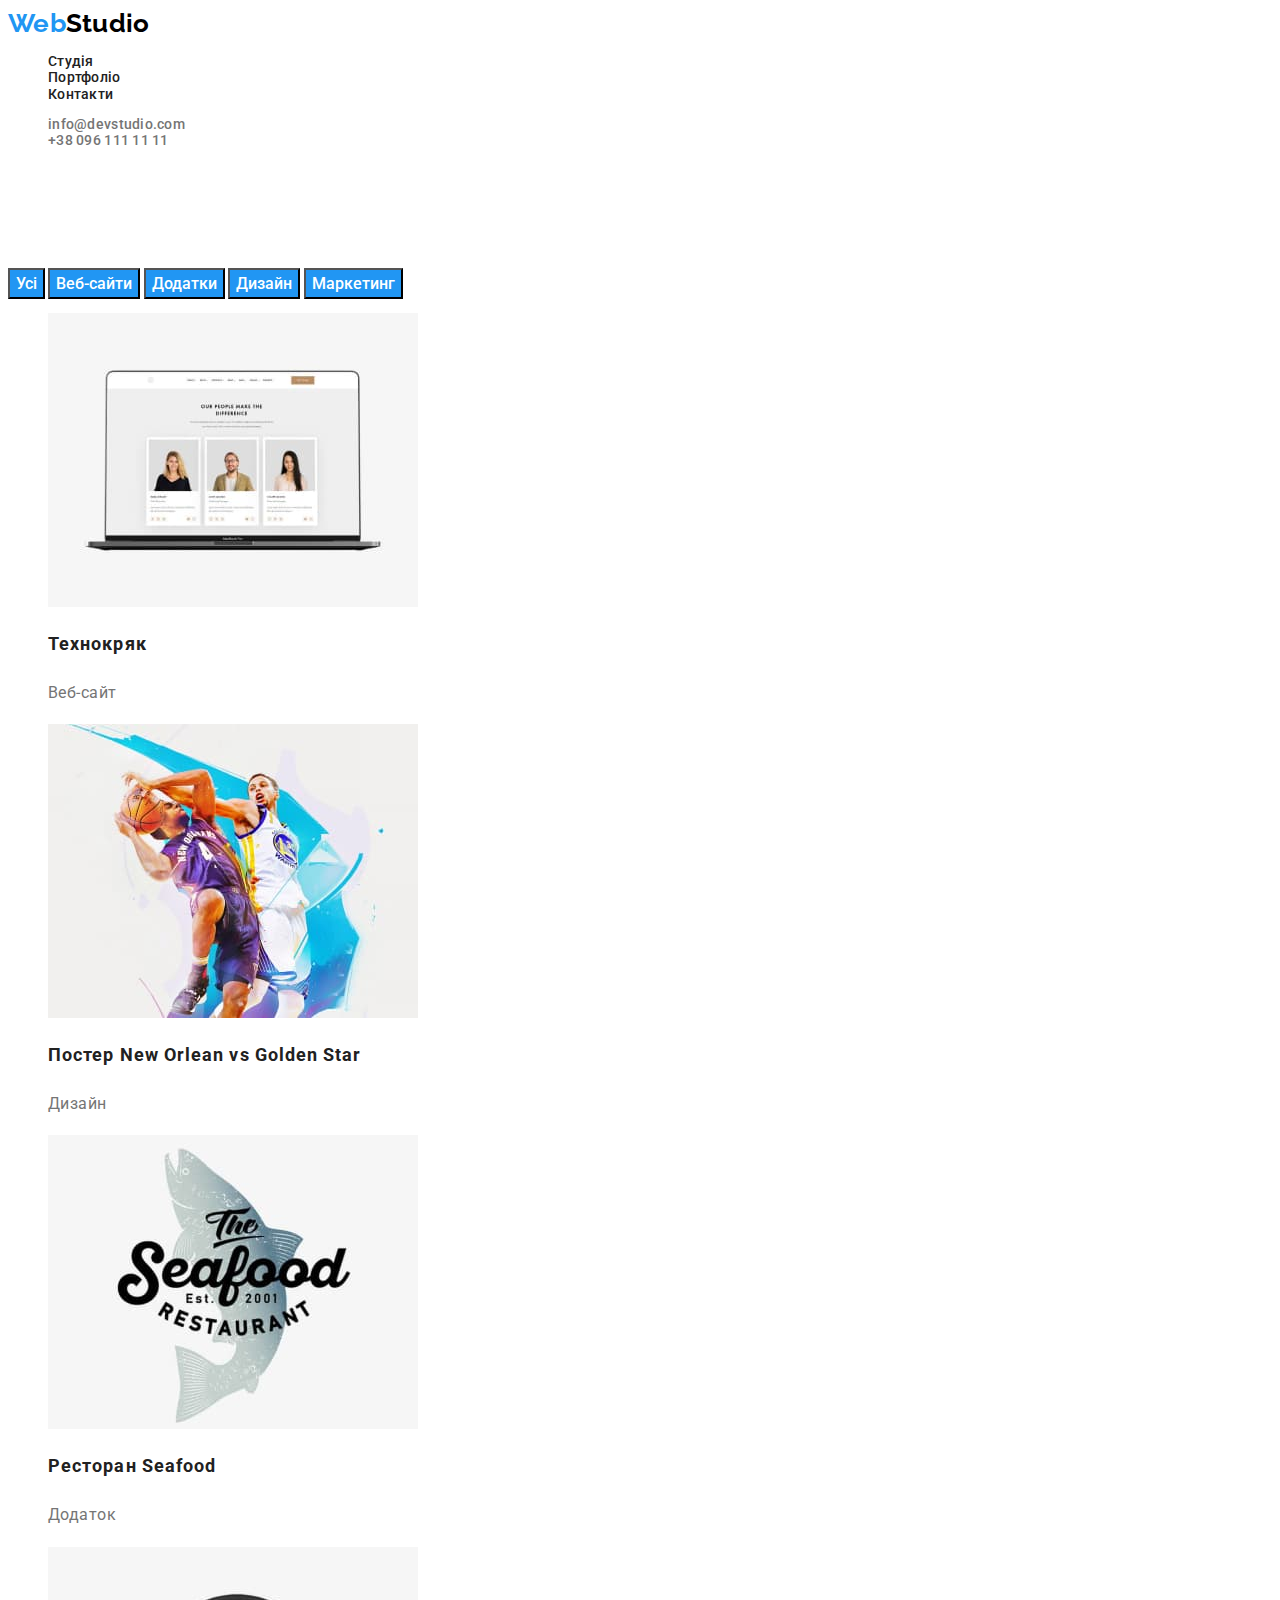
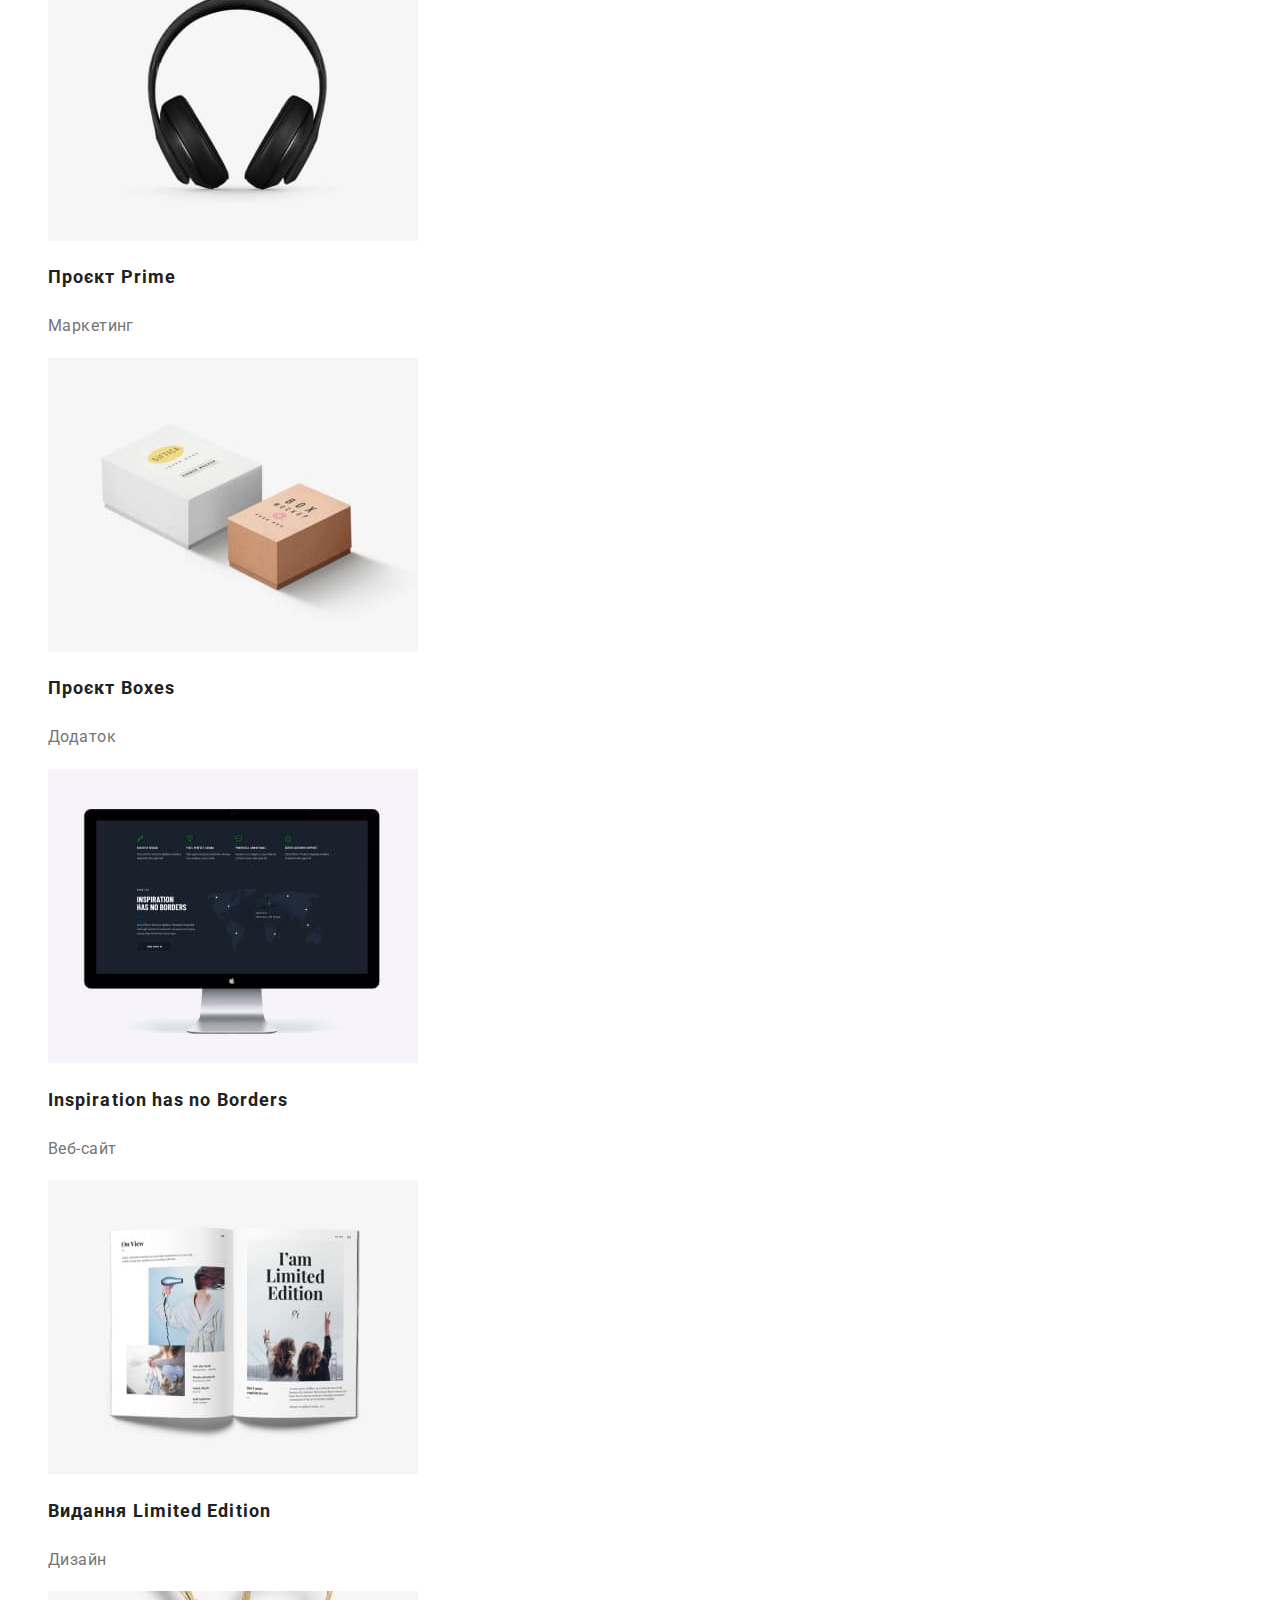
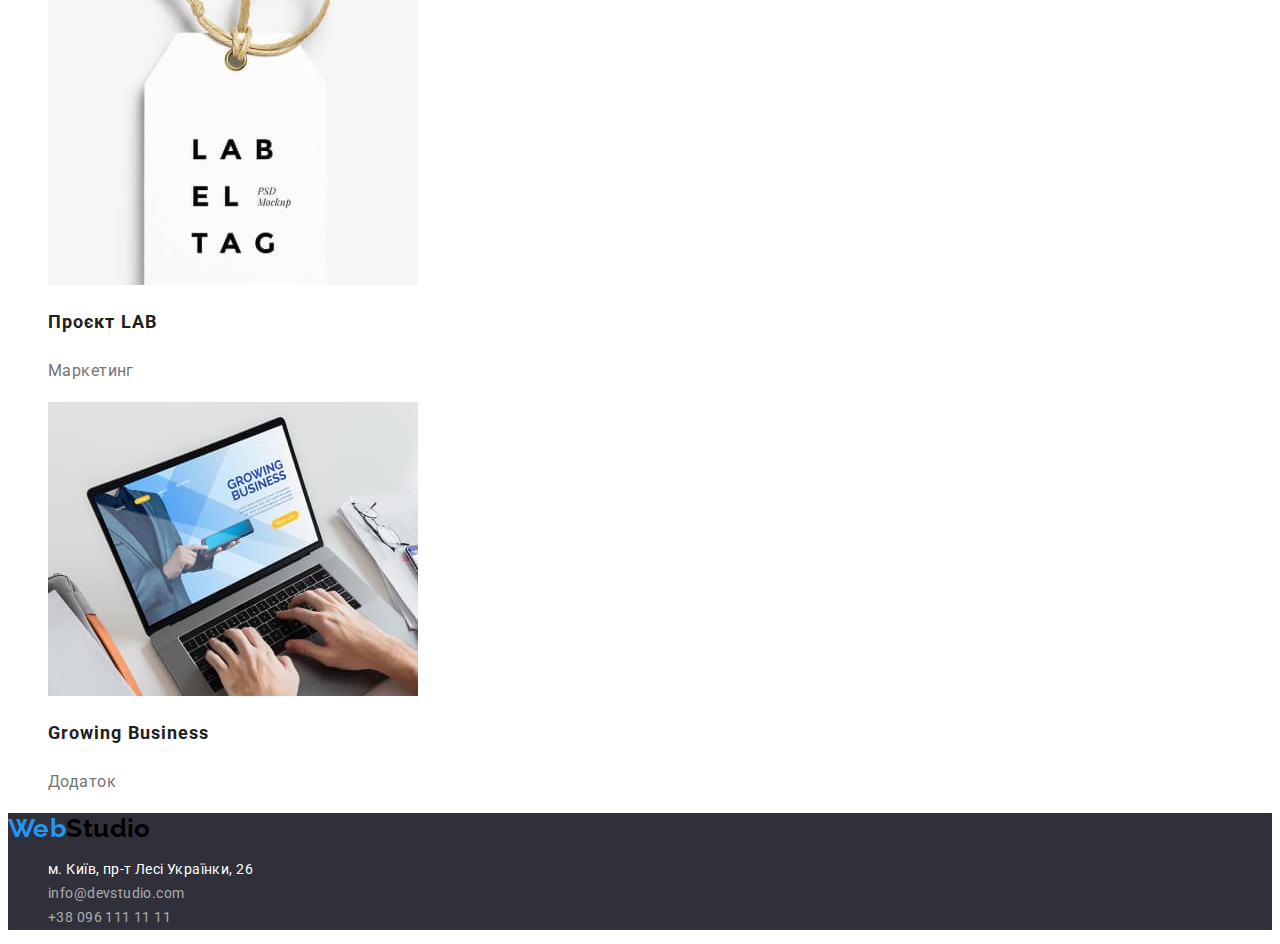
==== commit c72118a1: "Update portfolio.html" ====
--- a/portfolio.html
+++ b/portfolio.html
@@ -5,6 +5,9 @@
     <meta http-equiv="X-UA-Compatible" content="IE=edge" />
     <meta name="viewport" content="width=device-width, initial-scale=1.0" />
     <title>Portfolio</title>
+    <link rel="stylesheet" href="<link rel="preconnect" href="https://fonts.googleapis.com">
+    <link rel="preconnect" href="https://fonts.gstatic.com" crossorigin>
+    <link href="https://fonts.googleapis.com/css2?family=Raleway:wght@700&family=Roboto:wght@400;500;700;900&display=swap" rel="stylesheet">
     <link rel="stylesheet" href="./css/main.css" />
   </head>
   <body>
--- a/css/main.css
+++ b/css/main.css
@@ -93,7 +93,6 @@
 }
 .features-text {
     line-height: 1.7;
-    font-weight: 400;
 }
 /* team */
 .team {
@@ -107,7 +106,6 @@
     text-align: center;
 }
 .worker-position {
-    font-weight: 400;
     text-align: center;
 }
 /* contact */
@@ -115,7 +113,6 @@
     background-color: rgba(47, 48, 58, 1);
 }
 .footer-link {
-    font-weight: 400;
     line-height: 1.7;
     color: var(--white-color);
     font-style: normal;
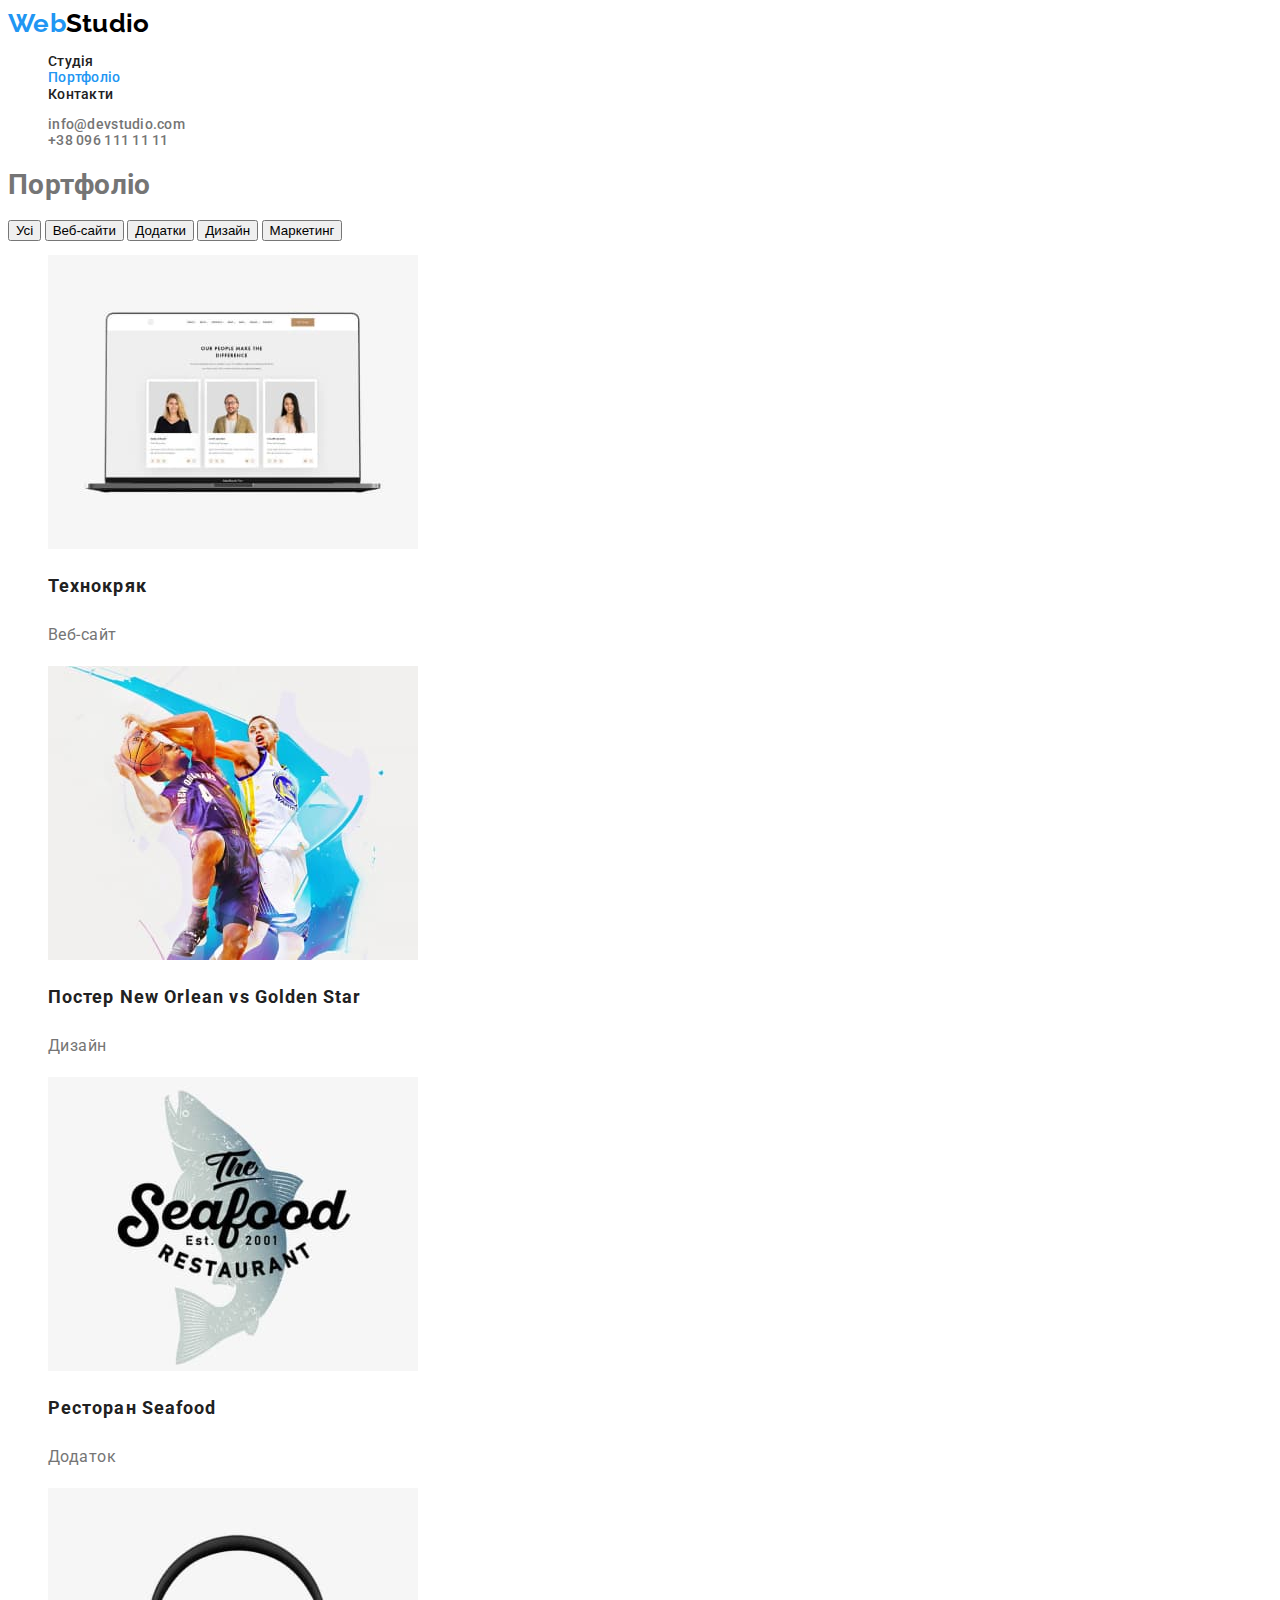
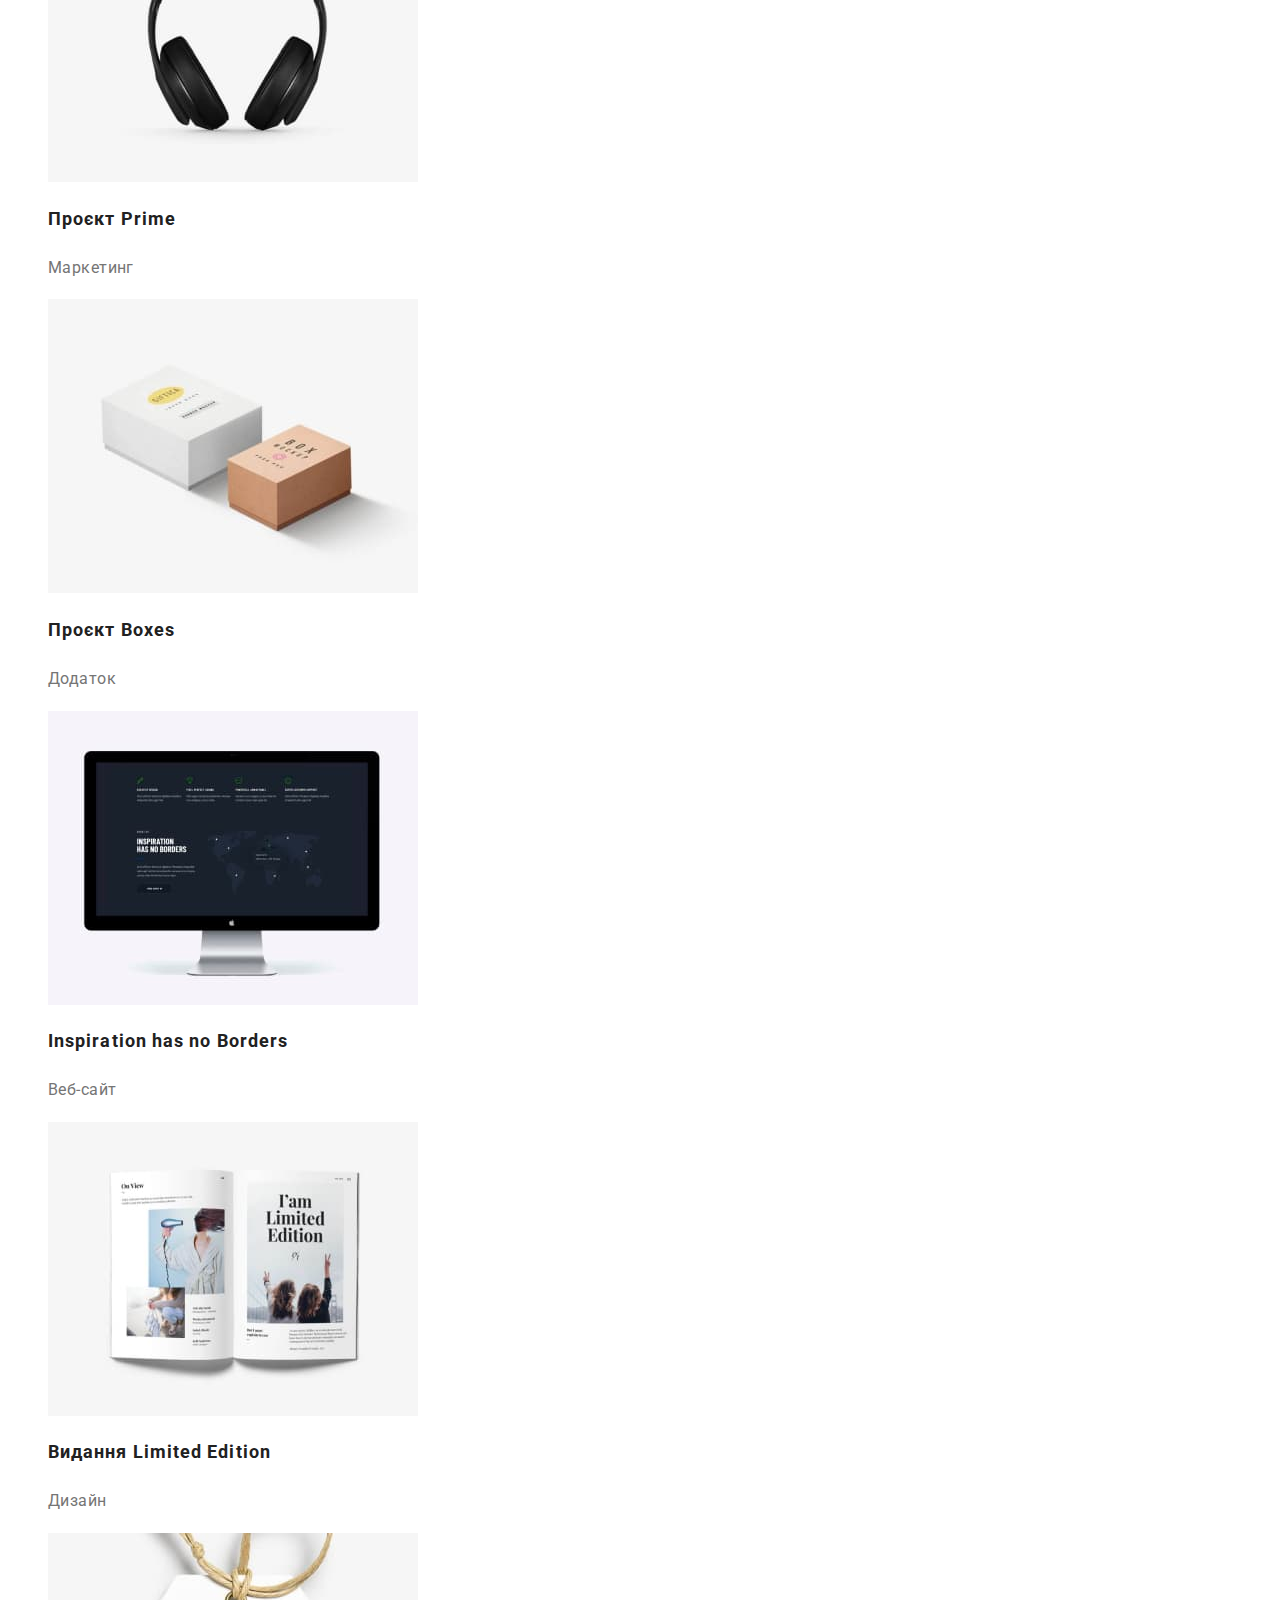
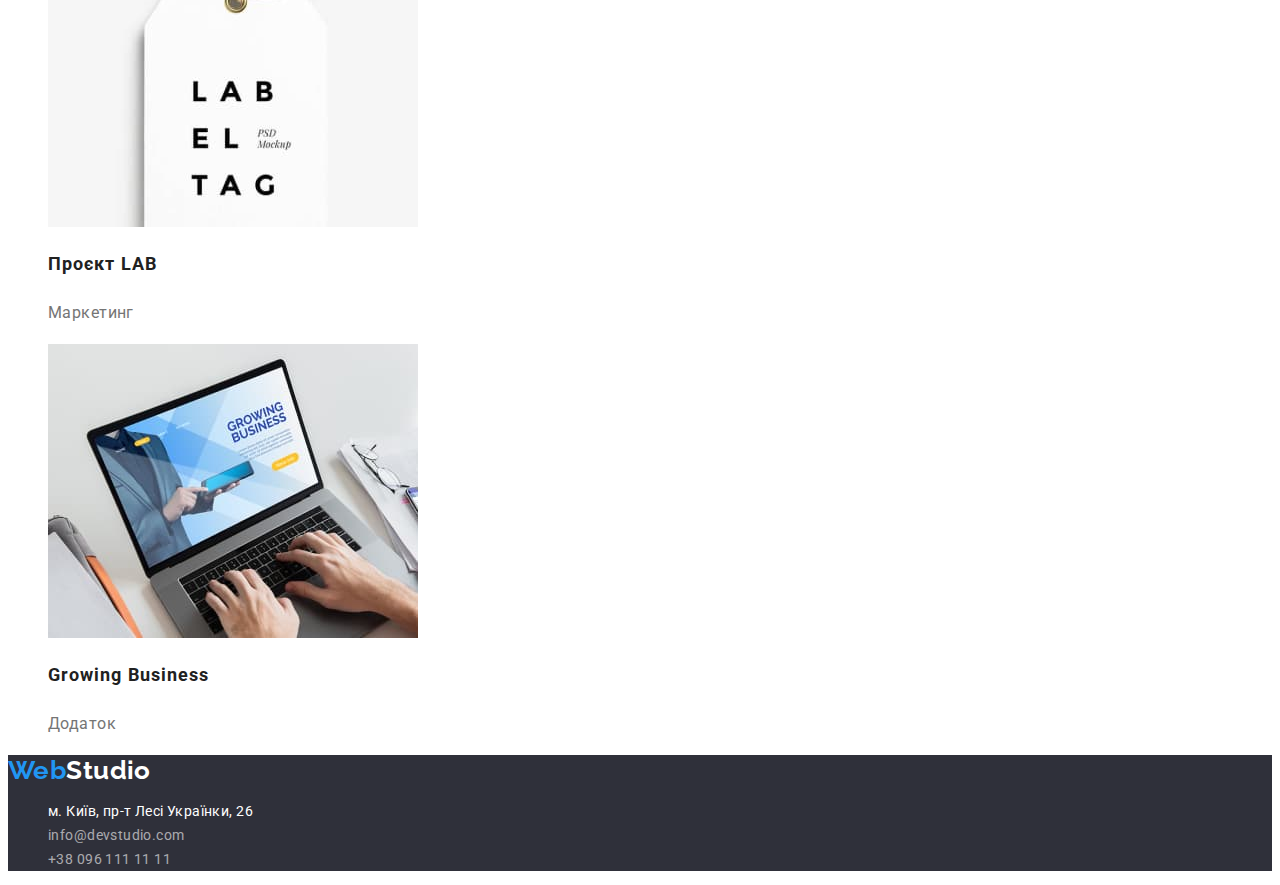
==== commit 58c075be: "дороблює css стилі" ====
--- a/portfolio.html
+++ b/portfolio.html
@@ -16,11 +16,11 @@
         <a href="./index.html" class="logo"> <span class="logo-part">Web</span>Studio </a>
         <ul class="header-list">
           <li class="header-item"><a href="./index.html" class="nav-link">Студія</a></li>
-          <li class="header-item"><a href="./portfolio.html" class="nav-link">Портфоліо</a></li>
+          <li class="header-item"><a href="./portfolio.html" class="nav-link curent">Портфоліо</a></li>
           <li class="header-item"><a href="#" class="nav-link">Контакти</a></li>
         </ul>
       </nav>
-      <ul>
+      <ul class="header-list">
         <li><a href="mailto:info@devstudio.com" class="nav-contact">info@devstudio.com</a></li>
         <li><a href="tel:+380961111111" class="nav-contact">+38 096 111 11 11</a></li>
       </ul>
@@ -37,7 +37,7 @@
         </div>
         <ul class="portfolio-list">
           <li class="portfolio-item">
-            <a href="#">
+            <a href="#" class="portfolio-link">
               <img src="./img/portfolio/portfolio1.jpg" alt="Laptop" width="370" class="portfolio-img"/>
               <div>
                 <h2 class="portfolio-title">Технокряк</h2>
@@ -46,7 +46,7 @@
             </a>
           </li>
           <li class="portfolio-item">
-            <a href="#">
+            <a href="#" class="portfolio-link">
               <img src="./img/portfolio/portfolio2.jpg" alt="Laptop" width="370" class="portfolio-img"/>
               <div>
                 <h2 class="portfolio-title">Постер New Orlean vs Golden Star</h2>
@@ -55,7 +55,7 @@
             </a>
           </li>
           <li class="portfolio-item">
-            <a href="#">
+            <a href="#" class="portfolio-link">
               <img src="./img/portfolio/portfolio3.jpg" alt="Laptop" width="370" class="portfolio-img"/>
               <div>
                 <h2 class="portfolio-title">Ресторан Seafood</h2>
@@ -64,7 +64,7 @@
             </a>
           </li>
           <li class="portfolio-item">
-            <a href="#">
+            <a href="#" class="portfolio-link">
               <img src="./img/portfolio/portfolio4.jpg" alt="Laptop" width="370" class="portfolio-img"/>
               <div>
                 <h2 class="portfolio-title">Проєкт Prime</h2>
@@ -73,7 +73,7 @@
             </a>
           </li>
           <li class="portfolio-item">
-            <a href="#">
+            <a href="#" class="portfolio-link">
               <img src="./img/portfolio/portfolio5.jpg" alt="Laptop" width="370" class="portfolio-img"/>
               <div>
                 <h2 class="portfolio-title">Проєкт Boxes</h2>
@@ -82,7 +82,7 @@
             </a>
           </li>
           <li class="portfolio-item">
-            <a href="#">
+            <a href="#" class="portfolio-link">
               <img src="./img/portfolio/portfolio6.jpg" alt="Laptop" width="370" class="portfolio-img"/>
               <div>
                 <h2 class="portfolio-title">Inspiration has no Borders</h2>
@@ -91,7 +91,7 @@
             </a>
           </li>
           <li class="portfolio-item">
-            <a href="#">
+            <a href="#" class="portfolio-link">
               <img src="./img/portfolio/portfolio7.jpg" alt="Laptop" width="370" class="portfolio-img"/>
               <div>
                 <h2 class="portfolio-title">Видання Limited Edition</h2>
@@ -100,7 +100,7 @@
             </a>
           </li>
           <li class="portfolio-item">
-            <a href="#">
+            <a href="#" class="portfolio-link">
               <img src="./img/portfolio/portfolio8.jpg" alt="Laptop" width="370" class="portfolio-img"/>
               <div>
                 <h2 class="portfolio-title">Проєкт LAB</h2>
@@ -109,7 +109,7 @@
             </a>
           </li>
           <li class="portfolio-item">
-            <a href="#">
+            <a href="#" class="portfolio-link">
               <img src="./img/portfolio/portfolio9.jpg" alt="Laptop" width="370" class="portfolio-img"/>
               <div>
                 <h2 class="portfolio-title">Growing Business</h2>
--- a/css/main.css
+++ b/css/main.css
@@ -15,27 +15,23 @@
     font-size: 14px;
     line-height: 1.2;
     letter-spacing: 0.03em;
-    color: var(--main-color)
+    color: var(--main-color);
 }
-h1 {
-    font-weight: 900;
-    font-size: 44px;
-    line-height: 1.36;
-    letter-spacing: 0.06em;
-    text-align: center;
-    text-transform: uppercase;
-    color: var(--white-color)
-}
-h2 {
-    font-size: 42PX;
+
+.cind-of-work-title,
+.team-title {
+    font-size: 42px;
     font-weight: 700;
     line-height: 1.17;
-    color: var(--titles-color)
+    color: var(--titles-color);
 }
-a {
-    text-decoration: none;
-}
-ul {
+
+.header-list,
+.features-list,
+.cind-of-work-list,
+.team-list,
+.contacts-list,
+.portfolio-list {
     list-style: none;
 }
 
@@ -51,12 +47,18 @@
     font-weight: 700;
     color: rgba(0, 0, 0, 1);
     line-height: 1.19;
+    text-decoration: none;
 }
 .logo-part {
     color: var(--contrast-color);
 }
 .nav-link {
+    letter-spacing: 0.02em;
     color: var(--titles-color);
+    text-decoration: none;
+}
+.nav-link.curent {
+    color: var(--contrast-color);
 }
 .nav-link:hover,
 .nav-link:active,
@@ -68,11 +70,21 @@
 }
 .nav-contact {
     color: var(--main-color);
+    text-decoration: none;
 }
 
 /* hero */
 .hero {
     background-color: rgba(47, 48, 58, 1);
+}
+.hero-title {
+    font-weight: 900;
+    font-size: 44px;
+    line-height: 1.36;
+    letter-spacing: 0.06em;
+    text-align: center;
+    text-transform: uppercase;
+    color: var(--white-color)
 }
 .hero-btn {
     background-color: var(--contrast-color);
@@ -86,6 +98,7 @@
 }
 /* features */
 .features-title {
+    font-size: 14px;
     text-transform: uppercase;
     color: var(--titles-color);
     line-height: 1.14;
@@ -112,10 +125,14 @@
 .contacts {
     background-color: rgba(47, 48, 58, 1);
 }
+.contacts .logo {
+    color: var(--white-color);
+}
 .footer-link {
     line-height: 1.7;
     color: var(--white-color);
     font-style: normal;
+    text-decoration: none;
 }
 .opacity {
     color: rgba(255, 255, 255, 0.6);
@@ -124,19 +141,20 @@
 
 
 /* portfolio */
-.portfolio-btn {
+.portfolio-btn:hover,
+.portfolio:active {
     background-color: var(--contrast-color);
-    font-family: 'Roboto', sans-serif;
-    font-weight: 500;
-    font-size: 16px;
-    line-height: 1.6;
     color: var(--white-color);
+}
+.portfolio-link {
+    text-decoration: none;
 }
 .portfolio-title {
     font-weight: 700;
     font-size: 18px;
     letter-spacing: 0.06em;
     line-height: 2;
+    color: var(--titles-color);
 }
 .portfolio-text {
     color: var(--main-color);
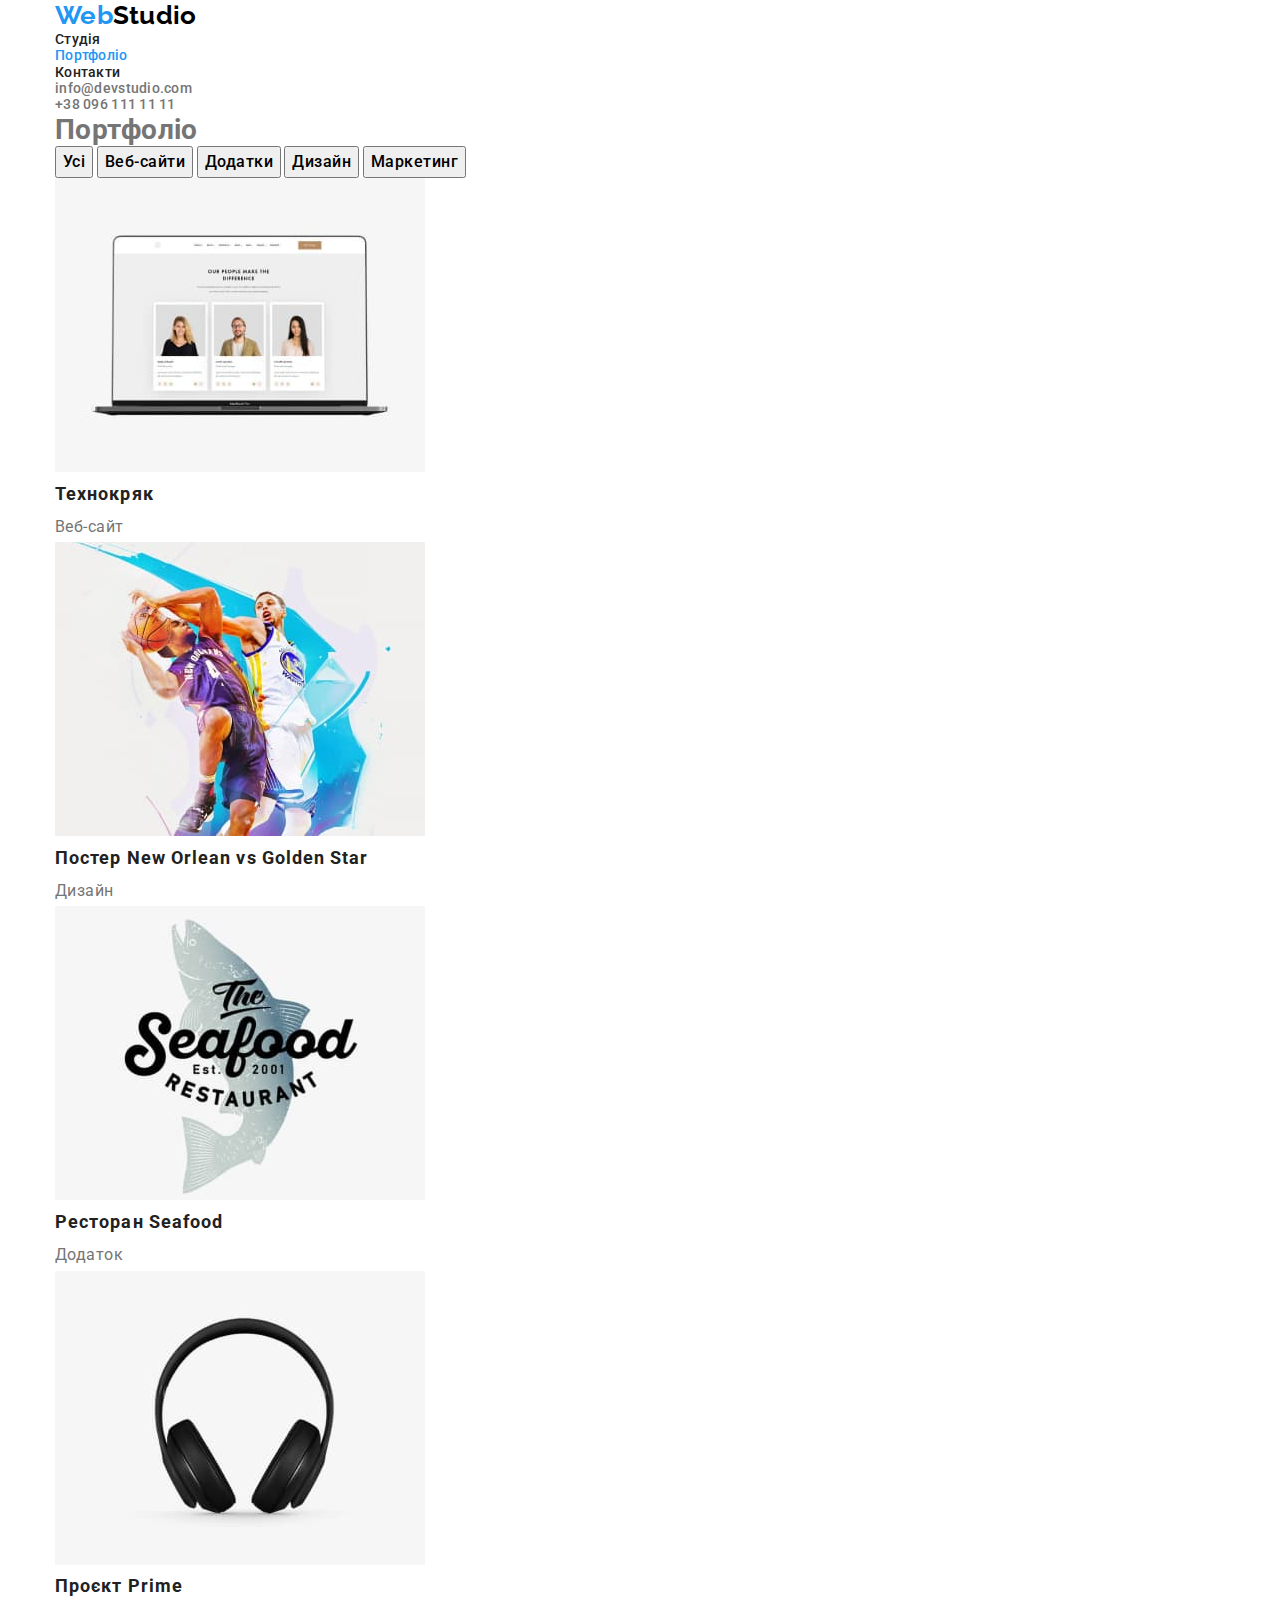
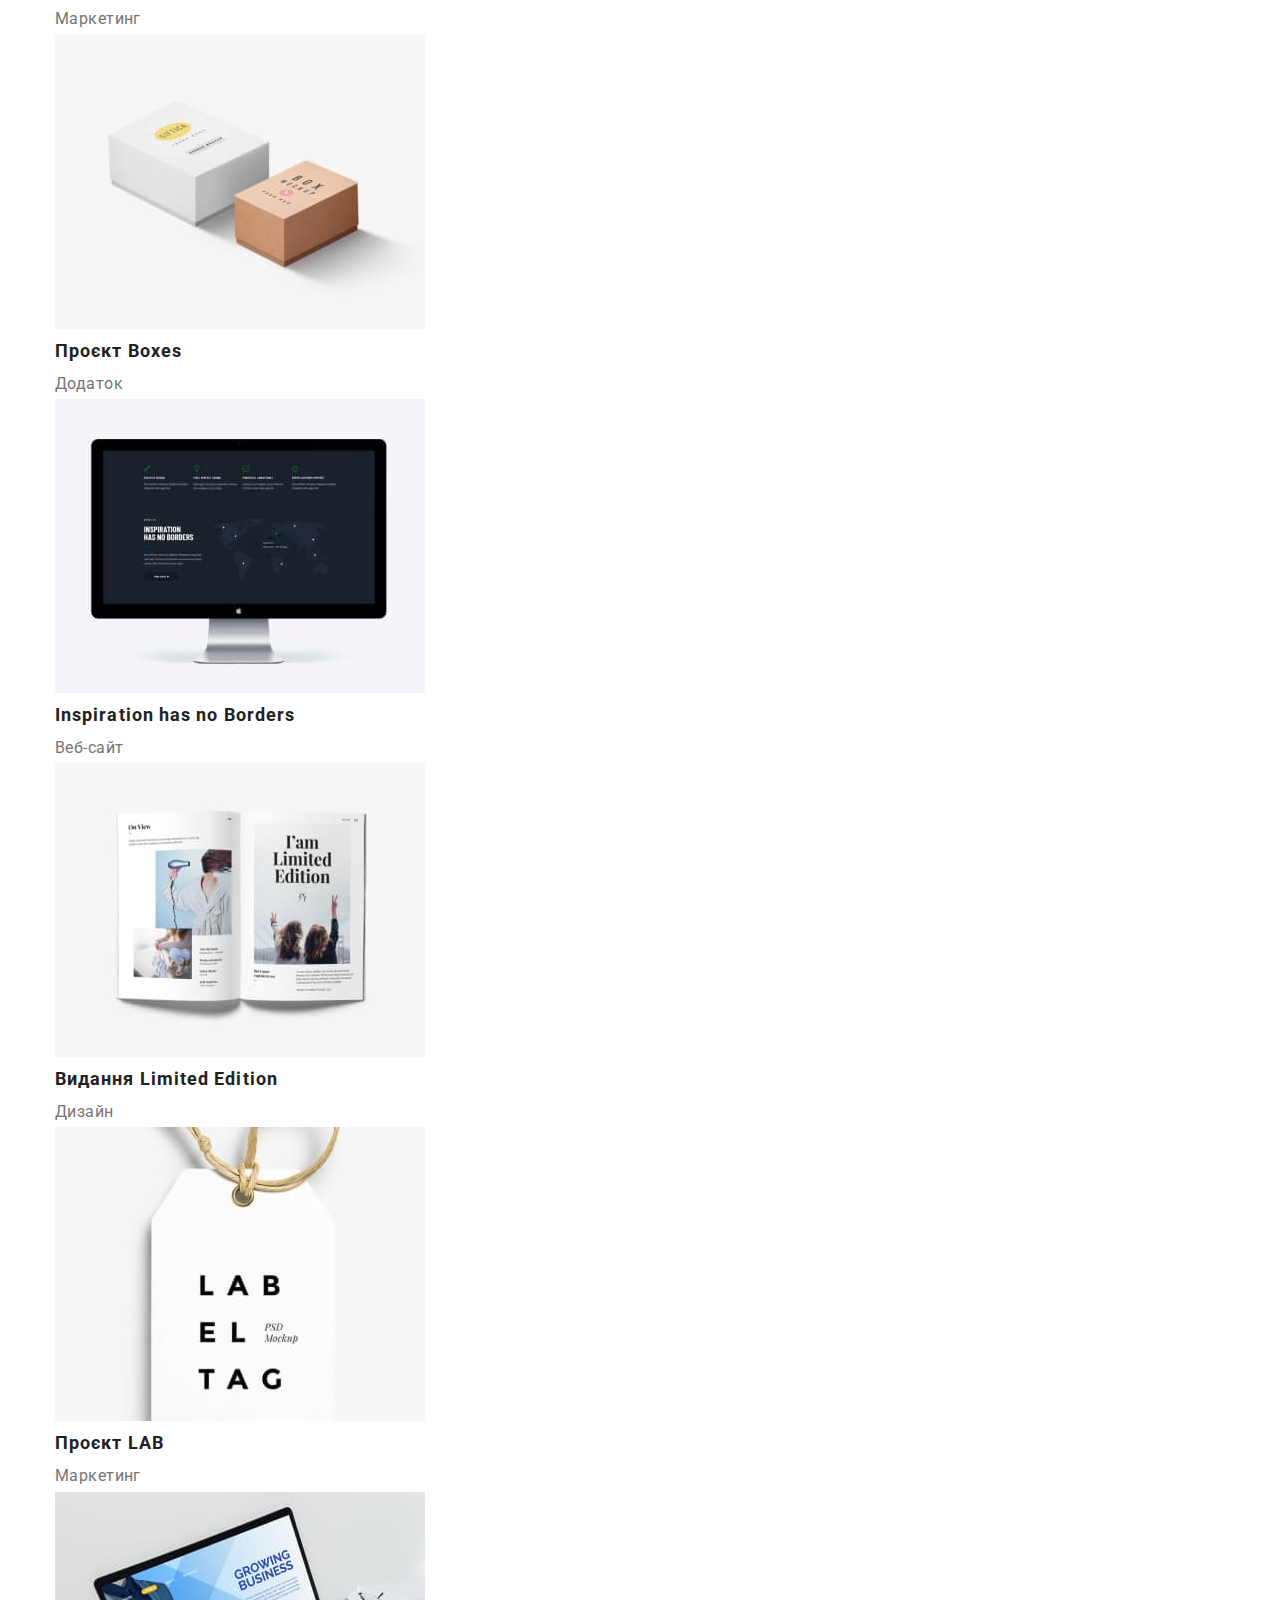
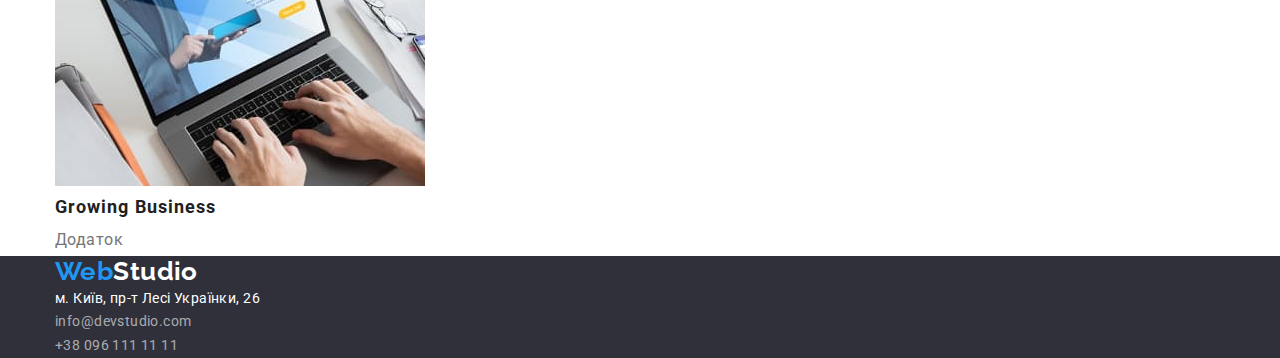
==== commit 38feb754: "додає клас .container" ====
--- a/portfolio.html
+++ b/portfolio.html
@@ -5,136 +5,204 @@
     <meta http-equiv="X-UA-Compatible" content="IE=edge" />
     <meta name="viewport" content="width=device-width, initial-scale=1.0" />
     <title>Portfolio</title>
-    <link rel="stylesheet" href="<link rel="preconnect" href="https://fonts.googleapis.com">
-    <link rel="preconnect" href="https://fonts.gstatic.com" crossorigin>
-    <link href="https://fonts.googleapis.com/css2?family=Raleway:wght@700&family=Roboto:wght@400;500;700;900&display=swap" rel="stylesheet">
+    <link rel="preconnect" href="https://fonts.googleapis.com" />
+    <link rel="preconnect" href="https://fonts.gstatic.com" crossorigin />
+    <link
+      href="https://fonts.googleapis.com/css2?family=Raleway:wght@700&family=Roboto:wght@400;500;700;900&display=swap"
+      rel="stylesheet"
+    />
+    <link
+      rel="stylesheet"
+      href="https://cdnjs.cloudflare.com/ajax/libs/modern-normalize/1.1.0/modern-normalize.min.css"
+    />
     <link rel="stylesheet" href="./css/main.css" />
   </head>
   <body>
     <header class="header-page">
-      <nav class="header-nav">
-        <a href="./index.html" class="logo"> <span class="logo-part">Web</span>Studio </a>
+      <div class="container">
+        <nav class="header-nav">
+          <a href="./index.html" class="logo"> <span class="logo-part">Web</span>Studio </a>
+          <ul class="header-list">
+            <li class="header-item"><a href="./index.html" class="nav-link">Студія</a></li>
+            <li class="header-item">
+              <a href="./portfolio.html" class="nav-link curent">Портфоліо</a>
+            </li>
+            <li class="header-item"><a href="#" class="nav-link">Контакти</a></li>
+          </ul>
+        </nav>
         <ul class="header-list">
-          <li class="header-item"><a href="./index.html" class="nav-link">Студія</a></li>
-          <li class="header-item"><a href="./portfolio.html" class="nav-link curent">Портфоліо</a></li>
-          <li class="header-item"><a href="#" class="nav-link">Контакти</a></li>
+          <li><a href="mailto:info@devstudio.com" class="nav-contact">info@devstudio.com</a></li>
+          <li><a href="tel:+380961111111" class="nav-contact">+38 096 111 11 11</a></li>
         </ul>
-      </nav>
-      <ul class="header-list">
-        <li><a href="mailto:info@devstudio.com" class="nav-contact">info@devstudio.com</a></li>
-        <li><a href="tel:+380961111111" class="nav-contact">+38 096 111 11 11</a></li>
-      </ul>
+      </div>
     </header>
     <main>
       <section class="portfolio">
-        <h1>Портфоліо</h1>
-        <div class="wrapper-btn">
-          <button type="button" class="portfolio-btn">Усі</button>
-          <button type="button" class="portfolio-btn">Веб-сайти</button>
-          <button type="button" class="portfolio-btn">Додатки</button>
-          <button type="button" class="portfolio-btn">Дизайн</button>
-          <button type="button" class="portfolio-btn">Маркетинг</button>
+        <div class="container">
+          <h1>Портфоліо</h1>
+          <div class="wrapper-btn">
+            <button type="button" class="portfolio-btn">Усі</button>
+            <button type="button" class="portfolio-btn">Веб-сайти</button>
+            <button type="button" class="portfolio-btn">Додатки</button>
+            <button type="button" class="portfolio-btn">Дизайн</button>
+            <button type="button" class="portfolio-btn">Маркетинг</button>
+          </div>
+          <ul class="portfolio-list">
+            <li class="portfolio-item">
+              <a href="#" class="portfolio-link">
+                <img
+                  src="./img/portfolio/portfolio1.jpg"
+                  alt="Laptop"
+                  width="370"
+                  class="portfolio-img"
+                />
+                <div>
+                  <h2 class="portfolio-title">Технокряк</h2>
+                  <p class="portfolio-text">Веб-сайт</p>
+                </div>
+              </a>
+            </li>
+            <li class="portfolio-item">
+              <a href="#" class="portfolio-link">
+                <img
+                  src="./img/portfolio/portfolio2.jpg"
+                  alt="Laptop"
+                  width="370"
+                  class="portfolio-img"
+                />
+                <div>
+                  <h2 class="portfolio-title">Постер New Orlean vs Golden Star</h2>
+                  <p class="portfolio-text">Дизайн</p>
+                </div>
+              </a>
+            </li>
+            <li class="portfolio-item">
+              <a href="#" class="portfolio-link">
+                <img
+                  src="./img/portfolio/portfolio3.jpg"
+                  alt="Laptop"
+                  width="370"
+                  class="portfolio-img"
+                />
+                <div>
+                  <h2 class="portfolio-title">Ресторан Seafood</h2>
+                  <p class="portfolio-text">Додаток</p>
+                </div>
+              </a>
+            </li>
+            <li class="portfolio-item">
+              <a href="#" class="portfolio-link">
+                <img
+                  src="./img/portfolio/portfolio4.jpg"
+                  alt="Laptop"
+                  width="370"
+                  class="portfolio-img"
+                />
+                <div>
+                  <h2 class="portfolio-title">Проєкт Prime</h2>
+                  <p class="portfolio-text">Маркетинг</p>
+                </div>
+              </a>
+            </li>
+            <li class="portfolio-item">
+              <a href="#" class="portfolio-link">
+                <img
+                  src="./img/portfolio/portfolio5.jpg"
+                  alt="Laptop"
+                  width="370"
+                  class="portfolio-img"
+                />
+                <div>
+                  <h2 class="portfolio-title">Проєкт Boxes</h2>
+                  <p class="portfolio-text">Додаток</p>
+                </div>
+              </a>
+            </li>
+            <li class="portfolio-item">
+              <a href="#" class="portfolio-link">
+                <img
+                  src="./img/portfolio/portfolio6.jpg"
+                  alt="Laptop"
+                  width="370"
+                  class="portfolio-img"
+                />
+                <div>
+                  <h2 class="portfolio-title">Inspiration has no Borders</h2>
+                  <p class="portfolio-text">Веб-сайт</p>
+                </div>
+              </a>
+            </li>
+            <li class="portfolio-item">
+              <a href="#" class="portfolio-link">
+                <img
+                  src="./img/portfolio/portfolio7.jpg"
+                  alt="Laptop"
+                  width="370"
+                  class="portfolio-img"
+                />
+                <div>
+                  <h2 class="portfolio-title">Видання Limited Edition</h2>
+                  <p class="portfolio-text">Дизайн</p>
+                </div>
+              </a>
+            </li>
+            <li class="portfolio-item">
+              <a href="#" class="portfolio-link">
+                <img
+                  src="./img/portfolio/portfolio8.jpg"
+                  alt="Laptop"
+                  width="370"
+                  class="portfolio-img"
+                />
+                <div>
+                  <h2 class="portfolio-title">Проєкт LAB</h2>
+                  <p class="portfolio-text">Маркетинг</p>
+                </div>
+              </a>
+            </li>
+            <li class="portfolio-item">
+              <a href="#" class="portfolio-link">
+                <img
+                  src="./img/portfolio/portfolio9.jpg"
+                  alt="Laptop"
+                  width="370"
+                  class="portfolio-img"
+                />
+                <div>
+                  <h2 class="portfolio-title">Growing Business</h2>
+                  <p class="portfolio-text">Додаток</p>
+                </div>
+              </a>
+            </li>
+          </ul>
         </div>
-        <ul class="portfolio-list">
-          <li class="portfolio-item">
-            <a href="#" class="portfolio-link">
-              <img src="./img/portfolio/portfolio1.jpg" alt="Laptop" width="370" class="portfolio-img"/>
-              <div>
-                <h2 class="portfolio-title">Технокряк</h2>
-                <p class="portfolio-text">Веб-сайт</p>
-              </div>
-            </a>
-          </li>
-          <li class="portfolio-item">
-            <a href="#" class="portfolio-link">
-              <img src="./img/portfolio/portfolio2.jpg" alt="Laptop" width="370" class="portfolio-img"/>
-              <div>
-                <h2 class="portfolio-title">Постер New Orlean vs Golden Star</h2>
-                <p class="portfolio-text">Дизайн</p>
-              </div>
-            </a>
-          </li>
-          <li class="portfolio-item">
-            <a href="#" class="portfolio-link">
-              <img src="./img/portfolio/portfolio3.jpg" alt="Laptop" width="370" class="portfolio-img"/>
-              <div>
-                <h2 class="portfolio-title">Ресторан Seafood</h2>
-                <p class="portfolio-text">Додаток</p>
-              </div>
-            </a>
-          </li>
-          <li class="portfolio-item">
-            <a href="#" class="portfolio-link">
-              <img src="./img/portfolio/portfolio4.jpg" alt="Laptop" width="370" class="portfolio-img"/>
-              <div>
-                <h2 class="portfolio-title">Проєкт Prime</h2>
-                <p class="portfolio-text">Маркетинг</p>
-              </div>
-            </a>
-          </li>
-          <li class="portfolio-item">
-            <a href="#" class="portfolio-link">
-              <img src="./img/portfolio/portfolio5.jpg" alt="Laptop" width="370" class="portfolio-img"/>
-              <div>
-                <h2 class="portfolio-title">Проєкт Boxes</h2>
-                <p class="portfolio-text">Додаток</p>
-              </div>
-            </a>
-          </li>
-          <li class="portfolio-item">
-            <a href="#" class="portfolio-link">
-              <img src="./img/portfolio/portfolio6.jpg" alt="Laptop" width="370" class="portfolio-img"/>
-              <div>
-                <h2 class="portfolio-title">Inspiration has no Borders</h2>
-                <p class="portfolio-text">Веб-сайт</p>
-              </div>
-            </a>
-          </li>
-          <li class="portfolio-item">
-            <a href="#" class="portfolio-link">
-              <img src="./img/portfolio/portfolio7.jpg" alt="Laptop" width="370" class="portfolio-img"/>
-              <div>
-                <h2 class="portfolio-title">Видання Limited Edition</h2>
-                <p class="portfolio-text">Дизайн</p>
-              </div>
-            </a>
-          </li>
-          <li class="portfolio-item">
-            <a href="#" class="portfolio-link">
-              <img src="./img/portfolio/portfolio8.jpg" alt="Laptop" width="370" class="portfolio-img"/>
-              <div>
-                <h2 class="portfolio-title">Проєкт LAB</h2>
-                <p class="portfolio-text">Маркетинг</p>
-              </div>
-            </a>
-          </li>
-          <li class="portfolio-item">
-            <a href="#" class="portfolio-link">
-              <img src="./img/portfolio/portfolio9.jpg" alt="Laptop" width="370" class="portfolio-img"/>
-              <div>
-                <h2 class="portfolio-title">Growing Business</h2>
-                <p class="portfolio-text">Додаток</p>
-              </div>
-            </a>
-          </li>
-        </ul>
       </section>
     </main>
     <footer class="contacts">
-        <a href="/goit-markup-hw-01/index.html" class="logo"> <span class="logo-part">Web</span>Studio </a>
+      <div class="container">
+        <a href="/goit-markup-hw-01/index.html" class="logo">
+          <span class="logo-part">Web</span>Studio
+        </a>
         <address>
-            <ul class="contacts-list">
-                <li class="contacts-item">
-                    <a href="http://surl.li/dadrl" target="_blank" rel="noopener noreferrer" class="footer-link">м. Київ, пр-т Лесі Українки, 26</a>
-                </li>
-                <li class="contacts-item">
-                    <a href="mailto:info@devstudio.com" class="footer-link opacity">info@devstudio.com</a>
-                </li>
-                <li class="contacts-item">
-                    <a href="tel:+380961111111" class="footer-link opacity">+38 096 111 11 11</a>
-                </li>
-            </ul>
+          <ul class="contacts-list">
+            <li class="contacts-item">
+              <a
+                href="http://surl.li/dadrl"
+                target="_blank"
+                rel="noopener noreferrer"
+                class="footer-link"
+                >м. Київ, пр-т Лесі Українки, 26</a
+              >
+            </li>
+            <li class="contacts-item">
+              <a href="mailto:info@devstudio.com" class="footer-link opacity">info@devstudio.com</a>
+            </li>
+            <li class="contacts-item">
+              <a href="tel:+380961111111" class="footer-link opacity">+38 096 111 11 11</a>
+            </li>
+          </ul>
         </address>
+      </div>
     </footer>
   </body>
 </html>
--- a/css/main.css
+++ b/css/main.css
@@ -17,7 +17,15 @@
     letter-spacing: 0.03em;
     color: var(--main-color);
 }
-
+.container {
+    width: 1200px;
+    padding: 0 15px;
+    margin: 0 auto;
+}
+h1,h2,h3,h4,h5,h6,p,ul {
+    margin: 0;
+    padding: 0;
+}
 .cind-of-work-title,
 .team-title {
     font-size: 42px;
@@ -61,9 +69,9 @@
     color: var(--contrast-color);
 }
 .nav-link:hover,
-.nav-link:active,
+.nav-link:focus,
 .nav-contact:hover,
-.nav-contact:active,
+.nav-contact:focus,
 .footer-link:hover,
 .footer-link:focus {
     color: var(--contrast-color);
@@ -88,7 +96,7 @@
 }
 .hero-btn {
     background-color: var(--contrast-color);
-    font-family: 'Raleway', sans-serif; 
+    font-family: 'Roboto', sans-serif; 
     font-size: 16px;
     font-weight: 700;
     line-height: 1.9;
@@ -141,8 +149,15 @@
 
 
 /* portfolio */
+.portfolio-btn {
+    font-family: 'Roboto', sans-serif;
+    font-size: 16px;
+    letter-spacing: 0.03em;
+    font-weight: 500;
+    line-height: 1.6;
+}
 .portfolio-btn:hover,
-.portfolio:active {
+.portfolio-btn:focus {
     background-color: var(--contrast-color);
     color: var(--white-color);
 }
